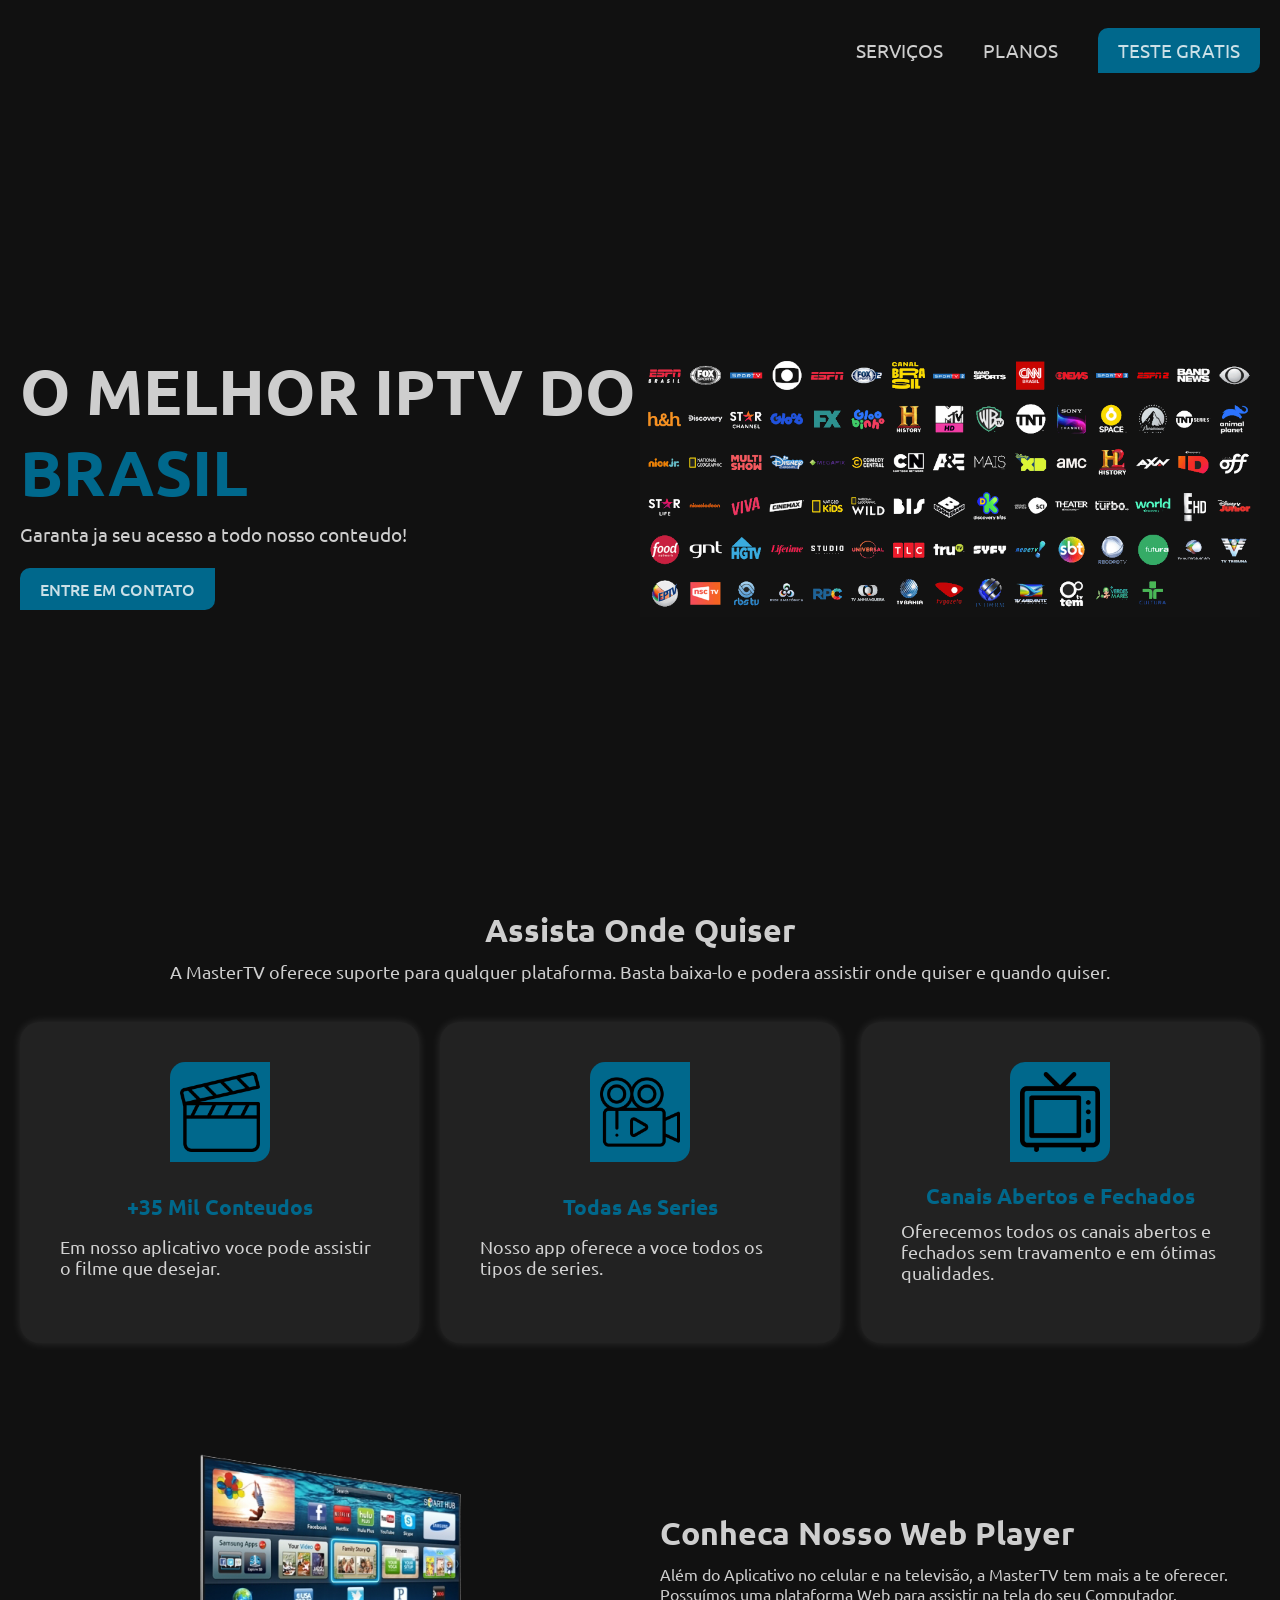
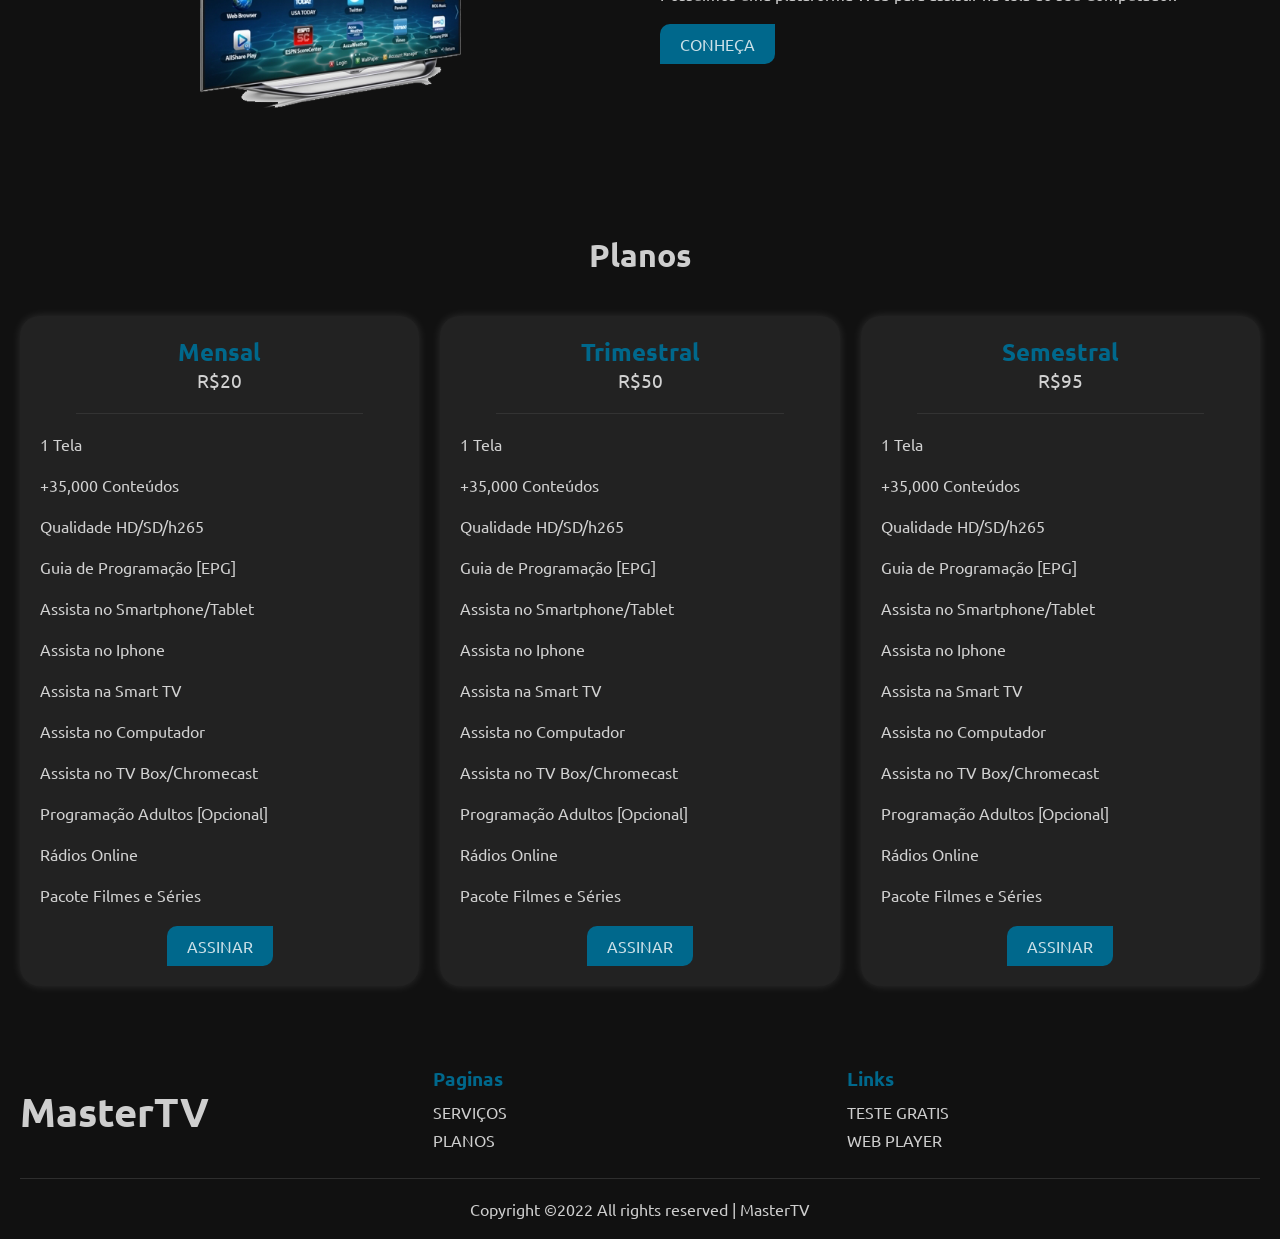
==== index.html @ 97486922 "Update index.html" ====
<!DOCTYPE html>
<html lang="pt-br">


<head>
    <meta charset="UTF-8">
    <meta http-equiv="X-UA-Compatible" content="IE=edge">
    <meta name="viewport" content="width=device-width, initial-scale=1.0">
    <link rel="icon" href="img/logo1.png">
    <link rel="stylesheet" href="css/style.css">
    <script src="../kit.fontawesome.com/e437c06892.js" crossorigin="anonymous"></script>
    <title>Master TV</title>

    <meta name="description" content="Melhor lista de IPTV do Brasil">
    <meta name="keywords" content="tv, iptv, teste iptv, tv gratis,lista iptv">
    <meta name="author" content="Toddy">

    <meta itemprop="name" content="Master TV"/>
    <meta itemprop="description" content="Melhor lista de IPTV do Brasil"/>
    <meta itemprop="image" content="https://mastertv/img/logo.png"/>
    <meta itemprop="url" content="https://mastertv"/>

    <meta property="og:type" content="article" />
    <meta property="og:title" content="Master TV" />
    <meta property="og:description" content="Melhor lista de IPTV do Brasil" />
    <meta property="og:image" content="https://mastertv" />
    <meta property="og:url" content="https://mastertv" />
    <meta property="og:site_name" content="Master TV" />
    <meta property="og:locale" content="pt_BR" />

    <meta property="twitter:card" content="summary_large_image" />
    <meta property="twitter:domain" content="mastertv" />
    <meta property="twitter:title" content="Master TV" />
    <meta property="twitter:description" content="Melhor lista de IPTV do Brasil" />
    <meta property="twitter:image" content="https://mastertv/img/logo.png" />
    <meta property="twitter:url" content="https://mastertv" />

    <!-- Google tag (gtag.js) -->
<script async src="https://www.googletagmanager.com/gtag/js?id=AW-11035920374"></script>
<script>
  window.dataLayer = window.dataLayer || [];
  function gtag(){dataLayer.push(arguments);}
  gtag('js', new Date());

  gtag('config', 'AW-11035920374');
</script>

    <!-- Global site tag (gtag.js) - Google Analytics -->
    <script async src="https://www.googletagmanager.com/gtag/js?id=UA-228601290-1">
    </script>
    <script>
      window.dataLayer = window.dataLayer || [];
      function gtag(){dataLayer.push(arguments);}
      gtag('js', new Date());

      gtag('config', 'UA-228601290-1');
    </script>
    
    <!-- Google tag (gtag.js) -->
<script async src="https://www.googletagmanager.com/gtag/js?id=G-KDSD9PY4XC"></script>
<script>
  window.dataLayer = window.dataLayer || [];
  function gtag(){dataLayer.push(arguments);}
  gtag('js', new Date());

  gtag('config', 'G-KDSD9PY4XC');
</script>
</head>

<body>
    <header class="mainHeader">
        <div class="mainHeaderContent">
            <a href="#" class="logo">
                <img src="./img/logo1.jpg" alt="">
            </a>
            <nav class="mainHeaderContentMenu">
                <ul>
                    <li><a href="#service">SERVIÇOS</a></li>
                    <li><a href="#plans">PLANOS</a></li>
                </ul>
                <a href="https://wa.me/5511911161321?&text=Quero%20um%20teste%20do%20IPTV!" class="btn">TESTE GRATIS</a>
            </nav>
            <nav class="mainHeaderContentMenuMobile">
                <ul>
                    <li><span class="mainHeaderContentMenuMobileObj" id="btnMobile"><i class="fa-solid fa-bars"></i></span>
                        <ul class="mainHeaderContentMenuMobileSub" id="menuMobile">
                            <li id="closeMobile"><span class="mainHeaderContentMenuMobileObj"><i class="fa-solid fa-xmark"></i></span>
                            </li>
                            <li><a href="#service">SERVIÇOS</a></li>
                            <li><a href="#plans">PLANOS</a></li>
                            <li><a href="https://wa.me/5511911161321?&text=Quero%20um%20teste%20do%20IPTV!">TESTE GRATIS</a></li>
                        </ul>
                    </li>
                </ul>
            </nav>
        </div>
    </header>
    <main>
        <section class="mainCta">
            <div class="mainCtaContent">
                <div class="mainCtaContentLeft">
                    <header class="mainCtaContentLeft">
                        <h1>O MELHOR IPTV DO <span>BRASIL</span></h1>
                        <p>Garanta ja seu acesso a todo nosso conteudo!</p>
                    </header>
                    <a href="https://api.whatsapp.com/send?phone=5511911161321" class="btn">ENTRE EM CONTATO</a>
                </div>
                <div class="mainCtaContentRight">
                    <img src="img/canais.png" alt="Canais" title="Canais">
                </div>
            </div>
        </section>
        <section class="mainService" id="service">
            <div class="mainServiceContent">
                <header>
                    <h1>Assista Onde Quiser</h1>
                    <p>A MasterTV oferece suporte para qualquer plataforma. Basta baixa-lo e podera assistir onde
                        quiser e
                        quando quiser.</p>
                </header>
                <article data-anima="left">
                    <img src="img/movie.png" alt="Filmes">
                    <div class="mainServiceContentDescription">
                        <h2>+35 Mil Conteudos</h2>
                        <p>Em nosso aplicativo voce pode assistir o filme que desejar.</p>
                    </div>
                </article>
                <article data-anima="center">
                    <img src="img/series.png" alt="Series">
                    <div class="mainServiceContentDescription">
                        <h2>Todas As Series</h2>
                        <p>Nosso app oferece a voce todos os tipos de series.</p>
                    </div>
                </article>
                <article class="mainServiceContentLast" data-anima="right">
                    <img src="img/tv.png" alt="Tv">
                    <div class="mainServiceContentDescription">
                        <h2>Canais Abertos e Fechados</h2>
                        <p>Oferecemos todos os canais abertos e fechados sem travamento e em ótimas qualidades.</p>
                    </div>
                </article>
            </div>
        </section>
        <section class="mainWeb">
            <div class="mainWebContent">
                <div class="mainWebContentRight" data-anima="right">
                    <header>
                        <h1>Conheca Nosso Web Player</h1>
                        <p>Além do Aplicativo no celular e na televisão, a MasterTV tem mais a te oferecer. Possuímos
                            uma
                            plataforma Web para assistir na tela do seu Computador.</p>
                    </header>
                    <a href="http://web.conexaoonline.top/" class="btn">CONHEÇA</a>
                </div>
                <div class="mainWebContentLeft" data-anima="left">
                    <img src="img/o-que-e-iptv.png" alt="Web Player">
                </div>
            </div>
        </section>
        <section class="mainPlans" id="plans">
            <div class="mainPlansContent">
                <header>
                    <h1>Planos</h1>
                </header>
                <article data-anima="left">
                    <header>
                        <h2>Mensal</h2>
                        <p>R$20</p>
                        <hr>
                    </header>
                    <div class="mainPlansContentDescription">
                        <p><i class="fa-solid fa-circle-check"></i> 1 Tela</p>
                        <p><i class="fa-solid fa-circle-check"></i> +35,000 Conteúdos</p>
                        <p><i class="fa-solid fa-circle-check"></i> Qualidade HD/SD/h265</p>
                        <p><i class="fa-solid fa-circle-check"></i> Guia de Programação [EPG]</p>
                        <p><i class="fa-solid fa-circle-check"></i> Assista no Smartphone/Tablet</p>
                        <p><i class="fa-solid fa-circle-check"></i> Assista no Iphone</p>
                        <p><i class="fa-solid fa-circle-check"></i> Assista na Smart TV</p>
                        <p><i class="fa-solid fa-circle-check"></i> Assista no Computador</p>
                        <p><i class="fa-solid fa-circle-check"></i> Assista no TV Box/Chromecast</p>
                        <p><i class="fa-solid fa-circle-check"></i> Programação Adultos [Opcional]</p>
                        <p><i class="fa-solid fa-circle-check"></i> Rádios Online</p>
                        <p><i class="fa-solid fa-circle-check"></i> Pacote Filmes e Séries</p>
                    </div>
                    <a href="https://api.whatsapp.com/send?phone=5511911161321&amp;text=Ol%c3%a1%2c+Desejo+contratar+o+plano+mensal" class="btn">ASSINAR</a>
                </article>
                <article data-anima="center">
                    <header>
                        <h2>Trimestral</h2>
                        <p>R$50</p>
                        <hr>
                    </header>
                    <div class="mainPlansContentDescription">
                        <p><i class="fa-solid fa-circle-check"></i> 1 Tela</p>
                        <p><i class="fa-solid fa-circle-check"></i> +35,000 Conteúdos</p>
                        <p><i class="fa-solid fa-circle-check"></i> Qualidade HD/SD/h265</p>
                        <p><i class="fa-solid fa-circle-check"></i> Guia de Programação [EPG]</p>
                        <p><i class="fa-solid fa-circle-check"></i> Assista no Smartphone/Tablet</p>
                        <p><i class="fa-solid fa-circle-check"></i> Assista no Iphone</p>
                        <p><i class="fa-solid fa-circle-check"></i> Assista na Smart TV</p>
                        <p><i class="fa-solid fa-circle-check"></i> Assista no Computador</p>
                        <p><i class="fa-solid fa-circle-check"></i> Assista no TV Box/Chromecast</p>
                        <p><i class="fa-solid fa-circle-check"></i> Programação Adultos [Opcional]</p>
                        <p><i class="fa-solid fa-circle-check"></i> Rádios Online</p>
                        <p><i class="fa-solid fa-circle-check"></i> Pacote Filmes e Séries</p>
                    </div>
                    <a href="https://api.whatsapp.com/send?phone=5511911161321&amp;text=Ol%c3%a1%2c+Desejo+contratar+o+plano+trimestral" class="btn">ASSINAR</a>
                </article>
                <article class="mainPlansContentLast" data-anima="right">
                    <header>
                        <h2>Semestral</h2>
                        <p>R$95</p>
                        <hr>
                    </header>
                    <div class="mainPlansContentDescription">
                        <p><i class="fa-solid fa-circle-check"></i> 1 Tela</p>
                        <p><i class="fa-solid fa-circle-check"></i> +35,000 Conteúdos</p>
                        <p><i class="fa-solid fa-circle-check"></i> Qualidade HD/SD/h265</p>
                        <p><i class="fa-solid fa-circle-check"></i> Guia de Programação [EPG]</p>
                        <p><i class="fa-solid fa-circle-check"></i> Assista no Smartphone/Tablet</p>
                        <p><i class="fa-solid fa-circle-check"></i> Assista no Iphone</p>
                        <p><i class="fa-solid fa-circle-check"></i> Assista na Smart TV</p>
                        <p><i class="fa-solid fa-circle-check"></i> Assista no Computador</p>
                        <p><i class="fa-solid fa-circle-check"></i> Assista no TV Box/Chromecast</p>
                        <p><i class="fa-solid fa-circle-check"></i> Programação Adultos [Opcional]</p>
                        <p><i class="fa-solid fa-circle-check"></i> Rádios Online</p>
                        <p><i class="fa-solid fa-circle-check"></i> Pacote Filmes e Séries</p>
                    </div>
                    <a href="https://api.whatsapp.com/send?phone=5511911161321&amp;text=Ol%c3%a1%2c+Desejo+contratar+o+plano+semestral" class="btn">ASSINAR</a>
                </article>
            </div>
        </section>
    </main>
    <section class="mainFooter">
        <div class="mainFooterContent">
            <header>
                <h1>MasterTV</h1>
            </header>
            <article>
                <header>
                    <h2>Paginas</h2>
                </header>
                <ul>
                    <li><a href="#service">SERVIÇOS</a></li>
                    <li><a href="#plans">PLANOS</a></li>
                </ul>
            </article>
            <article>
                <header>
                    <h2>Links</h2>
                </header>
                <ul>
                    <li><a href="https://wa.me/5511911161321?&text=Quero%20um%20teste%20do%20IPTV!">TESTE GRATIS</a></li>
                    <li><a href="http://web.conexaoonline.top/">WEB PLAYER</a></li>
                </ul>
            </article>
            <hr>
        </div>
    </section>
    <footer class="mainFooterRights">
        <p>Copyright ©2022 All rights reserved | MasterTV</p>
    </footer>
    <script src="js/script.js"></script>
</body>



</html>
---- css/style.css ----
@import url("https://fonts.googleapis.com/css2?family=Ubuntu:wght@300;400;500;700&amp;display=swap");
* {
  margin: 0;
  padding: 0;
  -webkit-box-sizing: border-box;
          box-sizing: border-box;
  font-family: 'Ubuntu', sans-serif;
  font-size: 1em;
  color: #ffffffcb;
  text-decoration: none;
  list-style: none;
}

.hidden {
  display: none !important;
}

body,
html {
  background-color: #111;
  overflow-x: hidden;
}

body {
  overflow: hidden;
}

.mainHeader {
  width: 100%;
  background-color: #111;
  z-index: 100;
}

.mainHeader .mainHeaderContent {
  max-width: 1300px;
  margin: 0 auto;
  display: -webkit-box;
  display: -ms-flexbox;
  display: flex;
}

.mainHeader .mainHeaderContent .logo {
  -ms-flex-preferred-size: 200px;
      flex-basis: 200px;
  padding: 40px;
  width: 200px;
}

.mainHeader .mainHeaderContent .logo img {
  width: 100%;
}

.mainHeader .mainHeaderContent .mainHeaderContentMenu {
  -ms-flex-preferred-size: calc(100% - 200px);
      flex-basis: calc(100% - 200px);
  display: -webkit-box;
  display: -ms-flexbox;
  display: flex;
  -webkit-box-pack: end;
      -ms-flex-pack: end;
          justify-content: flex-end;
}

.mainHeader .mainHeaderContent .mainHeaderContentMenu ul {
  display: -webkit-box;
  display: -ms-flexbox;
  display: flex;
  -webkit-box-align: stretch;
      -ms-flex-align: stretch;
          align-items: stretch;
}

.mainHeader .mainHeaderContent .mainHeaderContentMenu ul li {
  list-style: none;
  display: -webkit-box;
  display: -ms-flexbox;
  display: flex;
  -webkit-box-align: center;
      -ms-flex-align: center;
          align-items: center;
}

.mainHeader .mainHeaderContent .mainHeaderContentMenu ul li a {
  display: -webkit-box;
  display: -ms-flexbox;
  display: flex;
  -webkit-box-align: center;
      -ms-flex-align: center;
          align-items: center;
  font-size: 1.2em;
  padding: 0 20px;
  height: 100%;
  -webkit-transition: .5s;
  transition: .5s;
}

.mainHeader .mainHeaderContent .mainHeaderContentMenu ul li a:hover {
  color: #00688c;
}

.mainHeader .mainHeaderContent .mainHeaderContentMenu .btn {
  background-color: #00688c;
  font-size: 1.2em;
  padding: 10px 20px;
  border-radius: 10px 0 10px 0;
  margin: auto 20px;
  -webkit-transition: .5s;
  transition: .5s;
  text-align: center;
}

.mainHeader .mainHeaderContent .mainHeaderContentMenu .btn:hover {
  background-color: #5c7cdd;
}

.mainHeader .mainHeaderContent .mainHeaderContentMenuMobile {
  -ms-flex-preferred-size: calc(100% - 200px);
      flex-basis: calc(100% - 200px);
  display: -webkit-box;
  display: -ms-flexbox;
  display: flex;
  -webkit-box-pack: end;
      -ms-flex-pack: end;
          justify-content: flex-end;
  position: relative;
  padding: 20px;
  -webkit-transition: .5s;
  transition: .5s;
  display: none;
}

.mainHeader .mainHeaderContent .mainHeaderContentMenuMobile > ul {
  display: -webkit-box;
  display: -ms-flexbox;
  display: flex;
  -webkit-box-align: center;
      -ms-flex-align: center;
          align-items: center;
}

.mainHeader .mainHeaderContent .mainHeaderContentMenuMobile > ul > li span {
  cursor: pointer;
}

.mainHeader .mainHeaderContent .mainHeaderContentMenuMobile > ul > li span i {
  font-size: 2em;
  color: #00688c;
}

.mainHeader .mainHeaderContent .mainHeaderContentMenuMobile > ul > li ul {
  top: 0;
  left: 0;
  position: absolute;
  background-color: #222;
  height: 100vh;
  width: 100%;
  -webkit-transition: .5s;
  transition: .5s;
  -webkit-transform: translateX(100%);
          transform: translateX(100%);
}

.mainHeader .mainHeaderContent .mainHeaderContentMenuMobile > ul > li ul li {
  text-align: center;
  cursor: pointer;
  border-bottom: 1px solid #FFFFFF1F;
  padding: 20px;
}

.mainHeader .mainHeaderContent .mainHeaderContentMenuMobile > ul > li ul li:hover a {
  color: #00688c;
}

.mainHeader .mainHeaderContent .mainHeaderContentMenuMobile > ul > li ul.active {
  -webkit-transform: translateX(0);
          transform: translateX(0);
}

.mainHeader .mainHeaderContent .mainHeaderContentMenuMobile > ul > li ul #closeMobile {
  height: 84.83px;
  display: -webkit-box;
  display: -ms-flexbox;
  display: flex;
  -webkit-box-align: center;
      -ms-flex-align: center;
          align-items: center;
  -webkit-box-pack: center;
      -ms-flex-pack: center;
          justify-content: center;
}

.mainCta {
  width: 100%;
}

.mainCta .mainCtaContent {
  max-width: 1300px;
  margin: 0 auto;
  display: -webkit-box;
  display: -ms-flexbox;
  display: flex;
  -ms-flex-wrap: wrap;
      flex-wrap: wrap;
  padding: 250px 20px;
}

.mainCta .mainCtaContent .mainCtaContentLeft {
  -ms-flex-preferred-size: 50%;
      flex-basis: 50%;
  display: -webkit-box;
  display: -ms-flexbox;
  display: flex;
  -ms-flex-wrap: wrap;
      flex-wrap: wrap;
}

.mainCta .mainCtaContent .mainCtaContentLeft > header {
  -ms-flex-preferred-size: 100%;
      flex-basis: 100%;
  display: -webkit-box;
  display: -ms-flexbox;
  display: flex;
  -ms-flex-wrap: wrap;
      flex-wrap: wrap;
}

.mainCta .mainCtaContent .mainCtaContentLeft > header h1 {
  -ms-flex-preferred-size: 100%;
      flex-basis: 100%;
  font-size: 4em;
}

.mainCta .mainCtaContent .mainCtaContentLeft > header h1 span {
  color: #00688c
  
}

.mainCta .mainCtaContent .mainCtaContentLeft > header p {
  -ms-flex-preferred-size: 100%;
      flex-basis: 100%;
  font-size: 1.2em;
}

.mainCta .mainCtaContent .mainCtaContentLeft .btn {
  background-color: #00688c;
  padding: 10px 20px;
  margin: auto 0;
  border-radius: 10px 0 10px 0;
  font-weight: 500;
  -webkit-transition: .5s;
  transition: .5s;
}

.mainCta .mainCtaContent .mainCtaContentLeft .btn:hover {
  background-color: #5c7cdd;
}

.mainCta .mainCtaContent .mainCtaContentRight {
  -ms-flex-preferred-size: 50%;
      flex-basis: 50%;
}

.mainCta .mainCtaContent .mainCtaContentRight img {
  width: 100%;
}

.mainService {
  width: 100%;
}

.mainService .mainServiceContent {
  max-width: 1300px;
  margin: 0 auto;
  padding: 40px 20px;
  display: -webkit-box;
  display: -ms-flexbox;
  display: flex;
  -ms-flex-wrap: wrap;
      flex-wrap: wrap;
  -webkit-box-pack: justify;
      -ms-flex-pack: justify;
          justify-content: space-between;
}

.mainService .mainServiceContent > header {
  text-align: center;
  -ms-flex-preferred-size: 100%;
      flex-basis: 100%;
  margin-bottom: 40px;
}

.mainService .mainServiceContent > header h1 {
  font-size: 2em;
  margin-bottom: 10px;
}

.mainService .mainServiceContent > header p {
  font-size: 1.1em;
}

.mainService .mainServiceContent > article {
  background-color: #222;
  border-radius: 20px;
  padding: 40px 40px 60px 40px;
  -ms-flex-preferred-size: calc(33% - 10px);
      flex-basis: calc(33% - 10px);
  display: -webkit-box;
  display: -ms-flexbox;
  display: flex;
  -webkit-box-pack: center;
      -ms-flex-pack: center;
          justify-content: center;
  -ms-flex-wrap: wrap;
      flex-wrap: wrap;
  -webkit-box-shadow: 0px 0px 10px 0px #FFFFFF1F;
          box-shadow: 0px 0px 10px 0px #FFFFFF1F;
}

.mainService .mainServiceContent > article img {
  height: 100px;
  -ms-flex-preferred-size: 50px;
      flex-basis: 50px;
  background-color: #00688c;
  padding: 10px;
  border-radius: 15px 0 15px 0;
  margin-bottom: 20px;
}

.mainService .mainServiceContent > article .mainServiceContentDescription {
  display: -webkit-box;
  display: -ms-flexbox;
  display: flex;
  -ms-flex-wrap: wrap;
      flex-wrap: wrap;
  -webkit-box-pack: center;
      -ms-flex-pack: center;
          justify-content: center;
}

.mainService .mainServiceContent > article .mainServiceContentDescription h2 {
  color: #00688c;
  margin-bottom: 10px;
  font-size: 1.3em;
}

.mainService .mainServiceContent > article .mainServiceContentDescription p {
  font-size: 1.1em;
}

.mainService .mainServiceContent > article:hover {
  -webkit-box-shadow: 0px 0px 10px 0px #FFFFFF80;
          box-shadow: 0px 0px 10px 0px #FFFFFF80;
}

.mainWeb {
  width: 100%;
}

.mainWeb .mainWebContent {
  max-width: 1300px;
  margin: 0 auto;
  display: -webkit-box;
  display: -ms-flexbox;
  display: flex;
  -webkit-box-orient: horizontal;
  -webkit-box-direction: reverse;
      -ms-flex-direction: row-reverse;
          flex-direction: row-reverse;
  -ms-flex-wrap: wrap;
      flex-wrap: wrap;
  padding: 40px 20px;
}

.mainWeb .mainWebContent .mainWebContentRight {
  -ms-flex-preferred-size: 50%;
      flex-basis: 50%;
  padding: 20px;
  display: -webkit-box;
  display: -ms-flexbox;
  display: flex;
  -ms-flex-wrap: wrap;
      flex-wrap: wrap;
}

.mainWeb .mainWebContent .mainWebContentRight > header {
  -ms-flex-preferred-size: 100%;
      flex-basis: 100%;
  display: -webkit-box;
  display: -ms-flexbox;
  display: flex;
  -webkit-box-orient: vertical;
  -webkit-box-direction: normal;
      -ms-flex-direction: column;
          flex-direction: column;
  -webkit-box-pack: end;
      -ms-flex-pack: end;
          justify-content: flex-end;
  padding-bottom: 20px;
}

.mainWeb .mainWebContent .mainWebContentRight > header h1 {
  font-size: 2em;
  margin-bottom: 10px;
}

.mainWeb .mainWebContent .mainWebContentRight .btn {
  background-color: #00688c;
  padding: 10px 20px;
  margin: 0 0 auto 0;
  border-radius: 10px 0 10px 0;
  -webkit-transition: .5s;
  transition: .5s;
}

.mainWeb .mainWebContent .mainWebContentRight .btn:hover {
  background-color: #5c7cdd;
}

.mainWeb .mainWebContent .mainWebContentLeft {
  -ms-flex-preferred-size: 50%;
      flex-basis: 50%;
}

.mainWeb .mainWebContent .mainWebContentLeft img {
  width: 100%;
}

.mainPlans {
  width: 100%;
}

.mainPlans .mainPlansContent {
  max-width: 1300px;
  margin: 0 auto;
  display: -webkit-box;
  display: -ms-flexbox;
  display: flex;
  -ms-flex-wrap: wrap;
      flex-wrap: wrap;
  padding: 40px 20px;
  -webkit-box-pack: justify;
      -ms-flex-pack: justify;
          justify-content: space-between;
}

.mainPlans .mainPlansContent > header {
  -ms-flex-preferred-size: 100%;
      flex-basis: 100%;
  display: -webkit-box;
  display: -ms-flexbox;
  display: flex;
  -webkit-box-pack: center;
      -ms-flex-pack: center;
          justify-content: center;
  margin-bottom: 40px;
}

.mainPlans .mainPlansContent > header h1 {
  font-size: 2em;
}

.mainPlans .mainPlansContent > article {
  -ms-flex-preferred-size: calc(33% - 10px);
      flex-basis: calc(33% - 10px);
  background-color: #222;
  border-radius: 20px;
  padding: 20px;
  display: -webkit-box;
  display: -ms-flexbox;
  display: flex;
  -webkit-box-orient: vertical;
  -webkit-box-direction: normal;
      -ms-flex-direction: column;
          flex-direction: column;
  -webkit-box-shadow: 0px 0px 10px 0px #FFFFFF1F;
          box-shadow: 0px 0px 10px 0px #FFFFFF1F;
}

.mainPlans .mainPlansContent > article > header {
  display: -webkit-box;
  display: -ms-flexbox;
  display: flex;
  -ms-flex-wrap: wrap;
      flex-wrap: wrap;
  -webkit-box-pack: center;
      -ms-flex-pack: center;
          justify-content: center;
}

.mainPlans .mainPlansContent > article > header h2 {
  font-size: 1.5em;
  -ms-flex-preferred-size: 100%;
      flex-basis: 100%;
  text-align: center;
  color: #00688c;
}

.mainPlans .mainPlansContent > article > header p {
  font-size: 1.2em;
  -ms-flex-preferred-size: 100%;
      flex-basis: 100%;
  text-align: center;
  margin-bottom: 20px;
}

.mainPlans .mainPlansContent > article > header hr {
  width: 80%;
  border: none;
  background-color: #333;
  height: 1px;
  margin-bottom: 20px;
}

.mainPlans .mainPlansContent > article p {
  margin-bottom: 20px;
}

.mainPlans .mainPlansContent > article .btn {
  background-color: #00688c;
  padding: 10px 20px;
  margin: auto;
  border-radius: 10px 0 10px 0;
  -webkit-transition: .5s;
  transition: .5s;
}

.mainPlans .mainPlansContent > article .btn:hover {
  background-color: #00688c;
}

.mainFaq {
  width: 100%;
  padding: 40px 20px;
}

.mainFaq .mainFaqContent {
  max-width: 700px;
  margin: 0 auto;
  padding: 40px 20px;
  background-color: #222;
  border-radius: 20px;
  -webkit-box-shadow: 0px 0px 10px 0px #FFFFFF1F;
          box-shadow: 0px 0px 10px 0px #FFFFFF1F;
}

.mainFaq .mainFaqContent > header {
  display: -webkit-box;
  display: -ms-flexbox;
  display: flex;
  -webkit-box-pack: center;
      -ms-flex-pack: center;
          justify-content: center;
  margin-bottom: 20px;
}

.mainFaq .mainFaqContent > header h1 {
  font-size: 2em;
}

.mainFaq .mainFaqContent > article h2 {
  font-size: 1.2em;
  padding: 20px 0;
  cursor: pointer;
}

.mainFaq .mainFaqContent > article h2:hover {
  color: #00688c;
}

.mainFaq .mainFaqContent > article h2.active {
  padding: 20px 0 0 0;
  color: #00688c;
}

.mainFaq .mainFaqContent > article h2.active:after {
  content: "\2796";
}

.mainFaq .mainFaqContent > article h2:after {
  content: '\02795';
  font-size: 1rem;
  color: #FFFFFFDE;
  float: right;
  margin-left: 5px;
}

.mainFaq .mainFaqContent > article .faq {
  display: none;
}

.mainFooter {
  width: 100%;
}

.mainFooter .mainFooterContent {
  max-width: 1300px;
  margin: 0 auto;
  display: -webkit-box;
  display: -ms-flexbox;
  display: flex;
  -webkit-box-pack: justify;
      -ms-flex-pack: justify;
          justify-content: space-between;
  padding: 40px 20px 20px 20px;
  -webkit-box-align: center;
      -ms-flex-align: center;
          align-items: center;
  -ms-flex-wrap: wrap;
      flex-wrap: wrap;
}

.mainFooter .mainFooterContent hr {
  margin-top: 20px;
  width: 100%;
  border: none;
  height: 1px;
  background-color: #FFFFFF1F;
}

.mainFooter .mainFooterContent > header {
  -ms-flex-preferred-size: calc(100% / 3);
      flex-basis: calc(100% / 3);
}

.mainFooter .mainFooterContent > header h1 {
  font-size: 2.5em;
  cursor: pointer;
}

.mainFooter .mainFooterContent > article {
  -ms-flex-preferred-size: calc(100% / 3);
      flex-basis: calc(100% / 3);
}

.mainFooter .mainFooterContent > article > header h2 {
  font-size: 1.2em;
  color: #00688c;
  margin-bottom: 10px;
}

.mainFooter .mainFooterContent > article ul li {
  margin-bottom: 8px;
}

.mainFooter .mainFooterContent > article ul li a:hover {
  text-decoration: underline;
  color: #ddd;
}

.mainFooterRights {
  width: 100%;
  display: -webkit-box;
  display: -ms-flexbox;
  display: flex;
  -webkit-box-pack: center;
      -ms-flex-pack: center;
          justify-content: center;
  -webkit-box-align: center;
      -ms-flex-align: center;
          align-items: center;
  padding: 0 0 20px 0;
}

/* Scroll Animations */
[data-anima] {
  opacity: 0;
  -webkit-transition: 1s;
  transition: 1s;
}

[data-anima="left"] {
  -webkit-transform: translate3d(-300px, 0, 0);
          transform: translate3d(-300px, 0, 0);
}

[data-anima="center"] {
  -webkit-transform: translate3d(0, 300px, 0);
          transform: translate3d(0, 300px, 0);
}

[data-anima="right"] {
  -webkit-transform: translate3d(300px, 0, 0);
          transform: translate3d(300px, 0, 0);
}

[data-anima].animation {
  opacity: 1;
  -webkit-transform: translate3d(0, 0, 0);
          transform: translate3d(0, 0, 0);
}

/* 1200px */
@media (max-width: 75em) {
  .mainCta .mainCtaContent {
    padding-top: 100px;
    padding-bottom: 100px;
  }
  .mainCta .mainCtaContent .mainCtaContentLeft {
    -ms-flex-preferred-size: 100%;
        flex-basis: 100%;
    text-align: center;
    display: -webkit-box;
    display: -ms-flexbox;
    display: flex;
    -webkit-box-pack: center;
        -ms-flex-pack: center;
            justify-content: center;
  }
  .mainCta .mainCtaContent .mainCtaContentLeft p {
    margin-bottom: 20px;
  }
  .mainCta .mainCtaContent .mainCtaContentRight {
    -ms-flex-preferred-size: 100%;
        flex-basis: 100%;
    margin: 20px 0;
  }
}

/* 1024px */
@media (max-width: 64em) {
  .mainService .mainServiceContent > article {
    -ms-flex-preferred-size: calc(50% - 10px);
        flex-basis: calc(50% - 10px);
    margin-bottom: 20px;
  }
  .mainService .mainServiceContent .mainServiceContentLast {
    margin: 0 auto;
  }
  .mainPlans .mainPlansContent > article {
    -ms-flex-preferred-size: calc(50% - 10px);
        flex-basis: calc(50% - 10px);
    margin-bottom: 20px;
  }
  .mainPlans .mainPlansContent .mainPlansContentLast {
    margin: 0 auto;
  }
  .mainFooter .mainFooterContent {
    -webkit-box-pack: center;
        -ms-flex-pack: center;
            justify-content: center;
  }
  .mainFooter .mainFooterContent > header {
    -ms-flex-preferred-size: 100%;
        flex-basis: 100%;
    text-align: center;
    margin-bottom: 20px;
  }
  .mainFooter .mainFooterContent > article {
    text-align: center;
  }
}

/* 768px */
@media (max-width: 48em) {
  .mainService .mainServiceContent > article {
    -ms-flex-preferred-size: 100%;
        flex-basis: 100%;
    margin-bottom: 20px;
  }
  .mainService .mainServiceContent .mainServiceContentLast {
    margin: 0;
  }
  .mainCta .mainCtaContent .mainCtaContentLeft > header h1 {
    font-size: 2.5em;
  }
  .mainCta .mainCtaContent .mainCtaContentRight {
    overflow: hidden;
  }
  .mainCta .mainCtaContent .mainCtaContentRight img {
    width: 150%;
  }
  .mainWeb .mainWebContent .mainWebContentLeft {
    -ms-flex-preferred-size: 100%;
        flex-basis: 100%;
  }
  .mainWeb .mainWebContent .mainWebContentRight {
    -ms-flex-preferred-size: 100%;
        flex-basis: 100%;
    display: -webkit-box;
    display: -ms-flexbox;
    display: flex;
    -webkit-box-pack: center;
        -ms-flex-pack: center;
            justify-content: center;
    text-align: center;
  }
  .mainPlans .mainPlansContent > article {
    -ms-flex-preferred-size: 100%;
        flex-basis: 100%;
    margin-bottom: 20px;
  }
  .mainPlans .mainPlansContent .mainPlansContentLast {
    margin: 0;
  }
  .mainFooter .mainFooterContent > article {
    -ms-flex-preferred-size: 50%;
        flex-basis: 50%;
  }
  .mainHeader .mainHeaderContent .mainHeaderContentMenu {
    display: none;
  }
  .mainHeader .mainHeaderContent .mainHeaderContentMenuMobile {
    display: inherit;
  }
}

/* 480px */
@media (max-width: 30em) {
  .mainFooter .mainFooterContent > article {
    -ms-flex-preferred-size: 100%;
        flex-basis: 100%;
    margin-bottom: 40px;
  }
}
/*# sourceMappingURL=style.css.map */
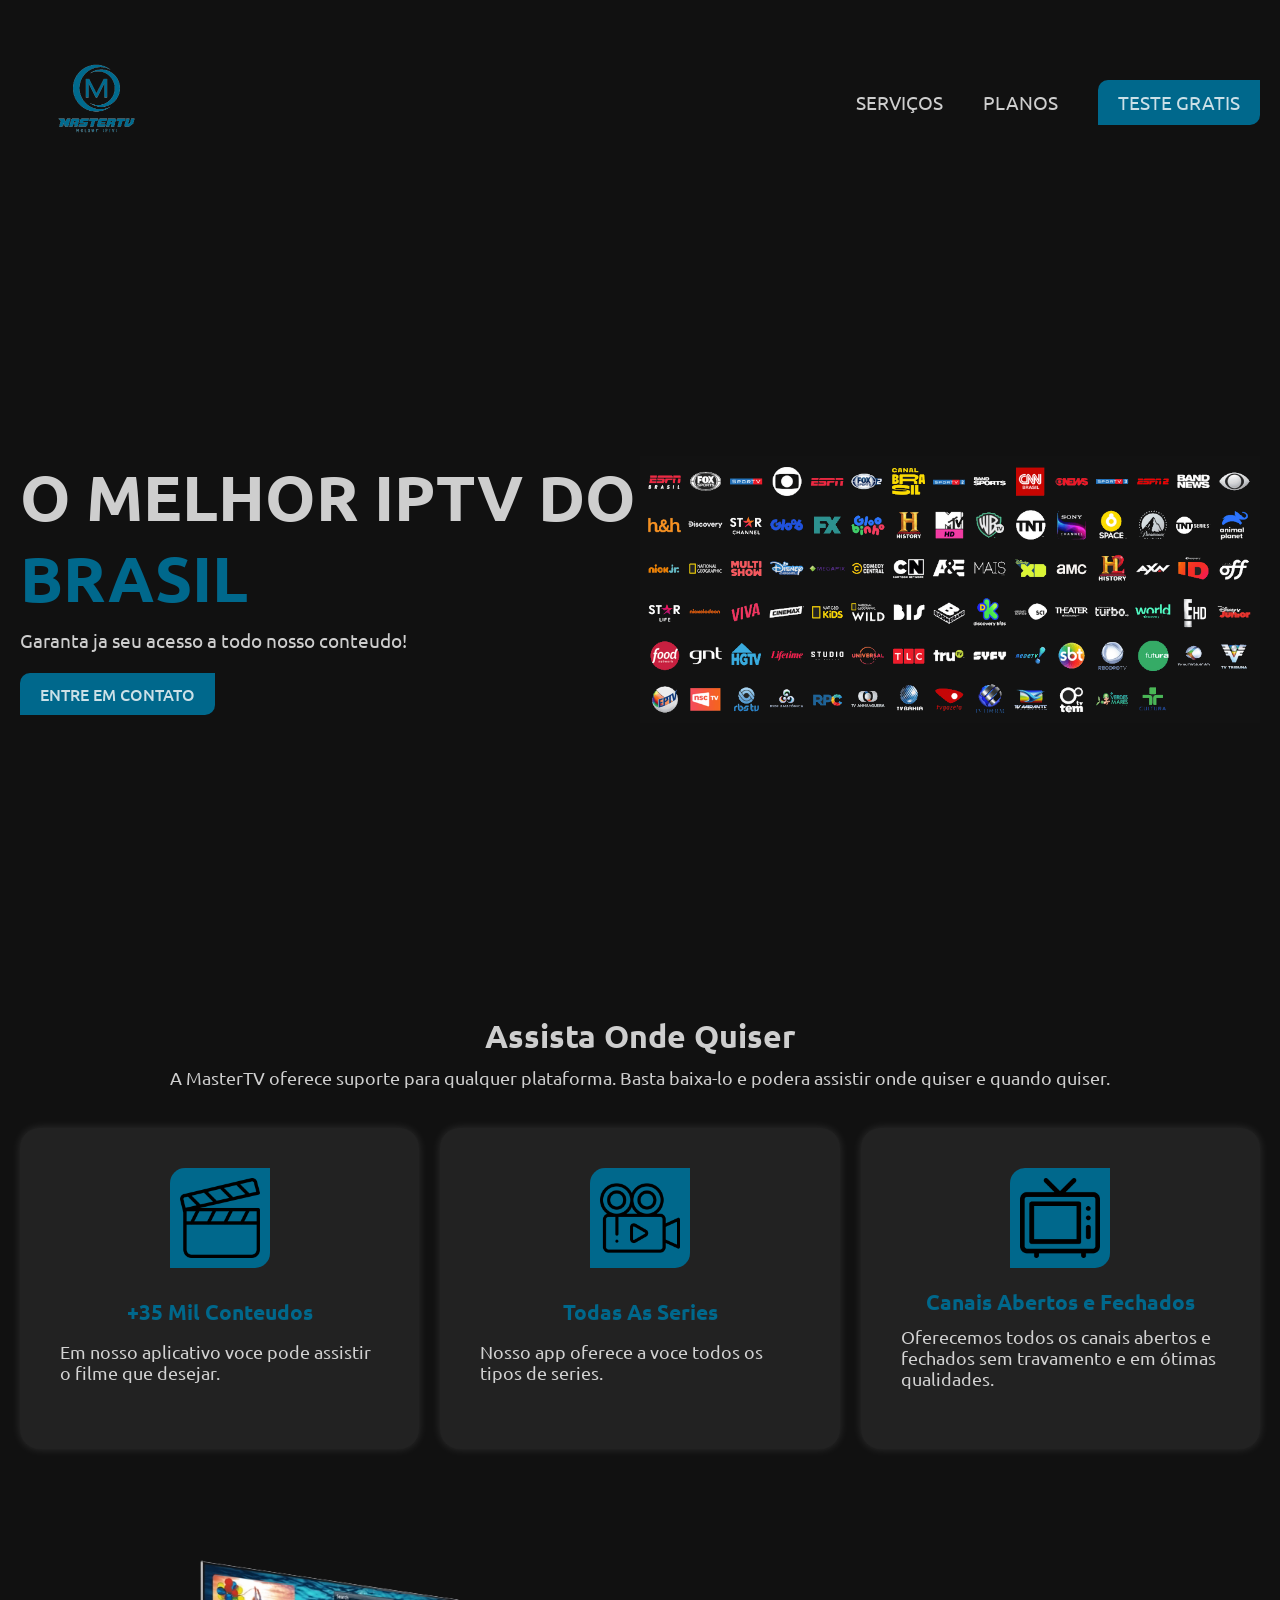
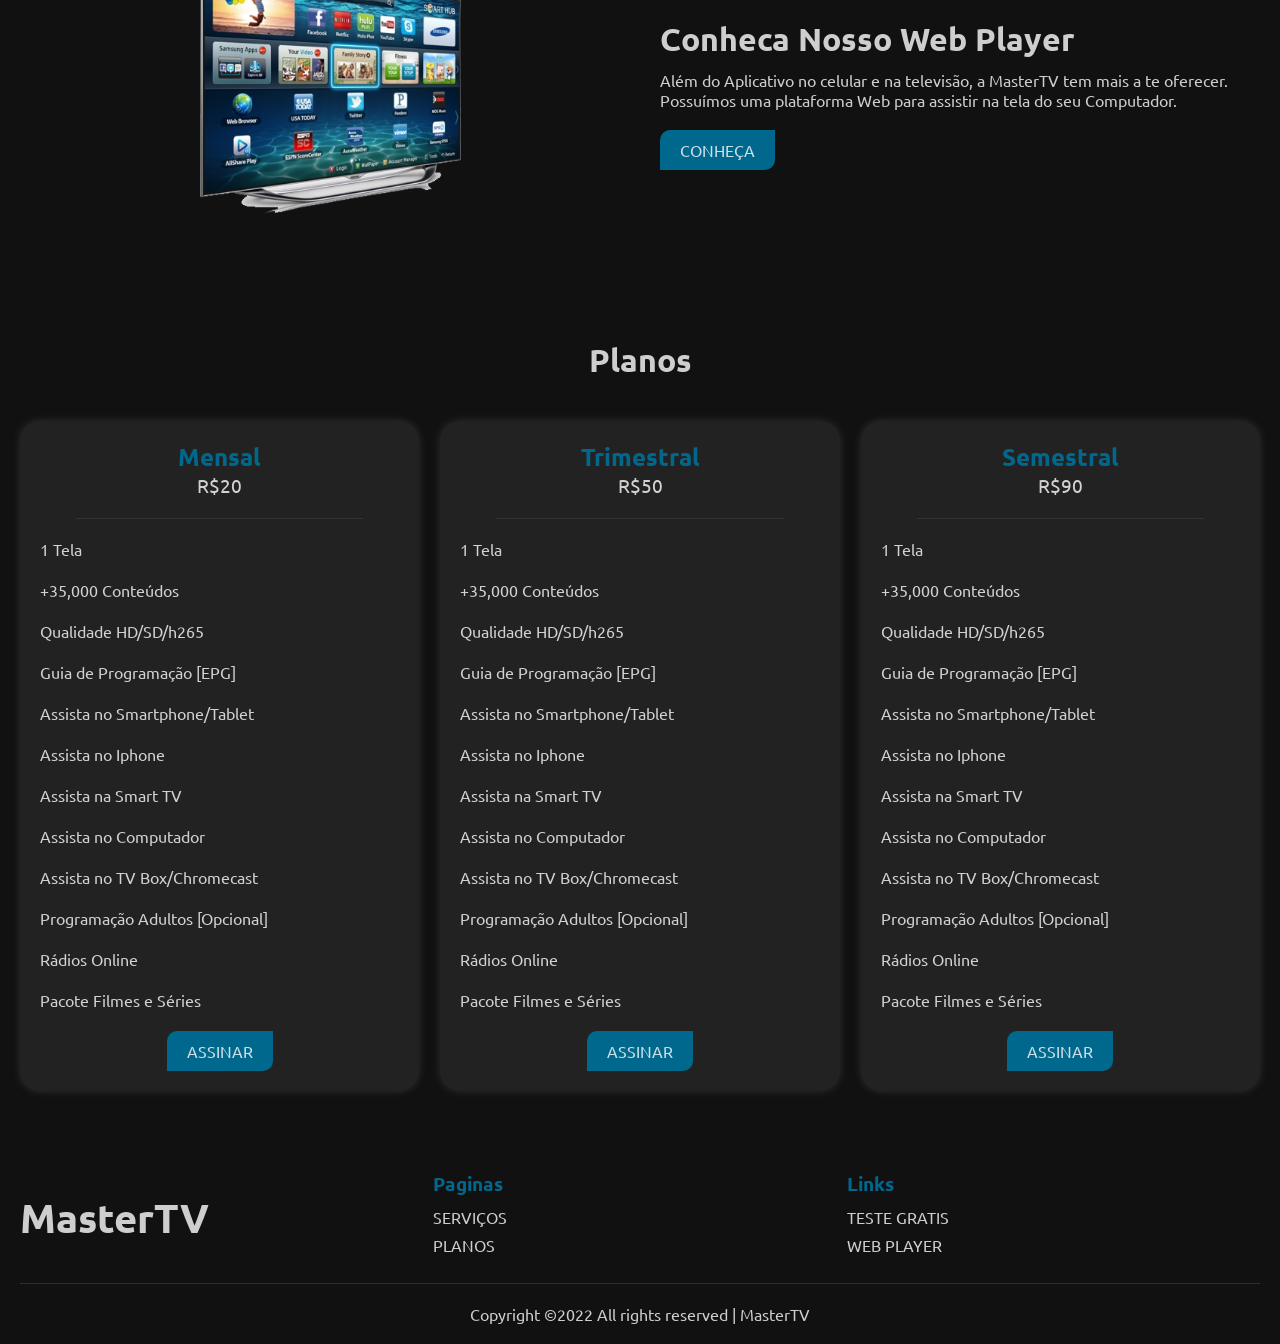
==== commit a05c5d12: "Update index.html" ====
--- a/index.html
+++ b/index.html
@@ -71,7 +71,7 @@
     <header class="mainHeader">
         <div class="mainHeaderContent">
             <a href="#" class="logo">
-                <img src="./img/logo1.jpg" alt="">
+                <img src="./img/logo1.png" alt="">
             </a>
             <nav class="mainHeaderContentMenu">
                 <ul>
@@ -209,7 +209,7 @@
                 <article class="mainPlansContentLast" data-anima="right">
                     <header>
                         <h2>Semestral</h2>
-                        <p>R$95</p>
+                        <p>R$90</p>
                         <hr>
                     </header>
                     <div class="mainPlansContentDescription">
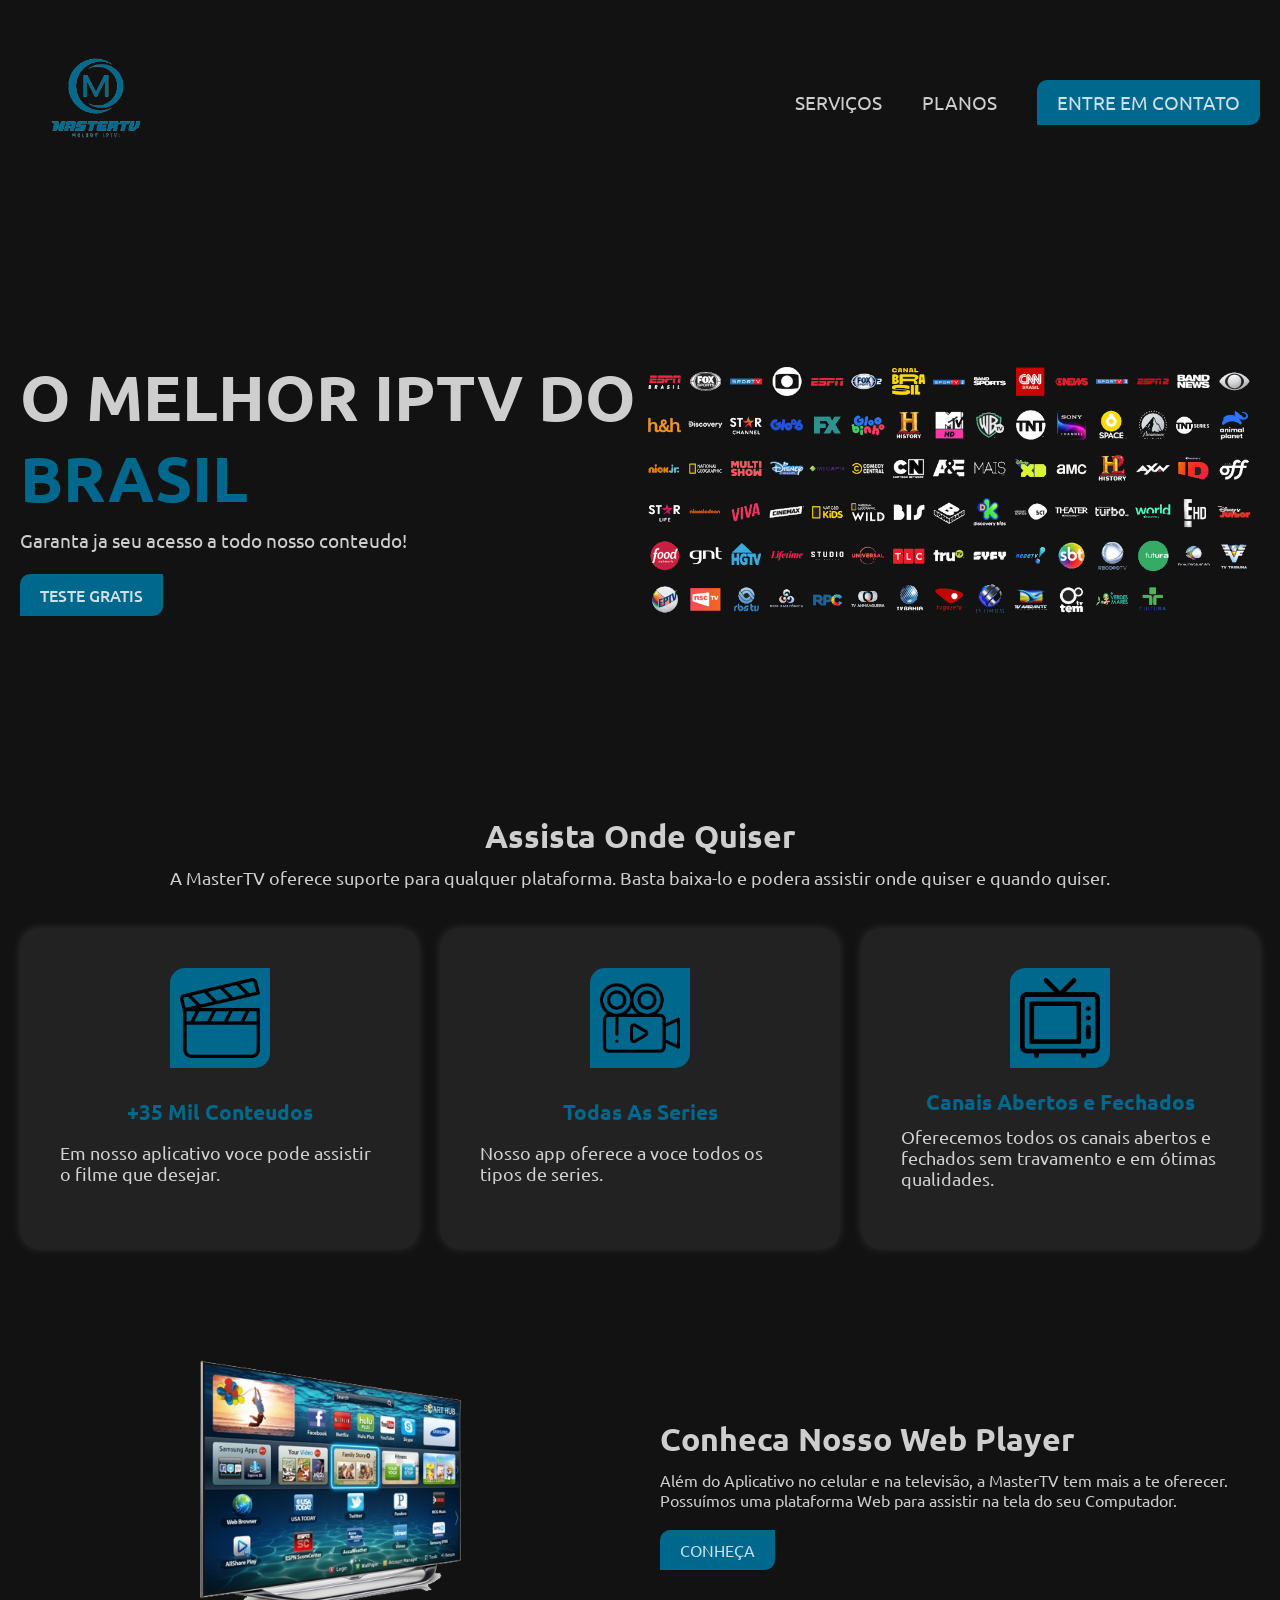
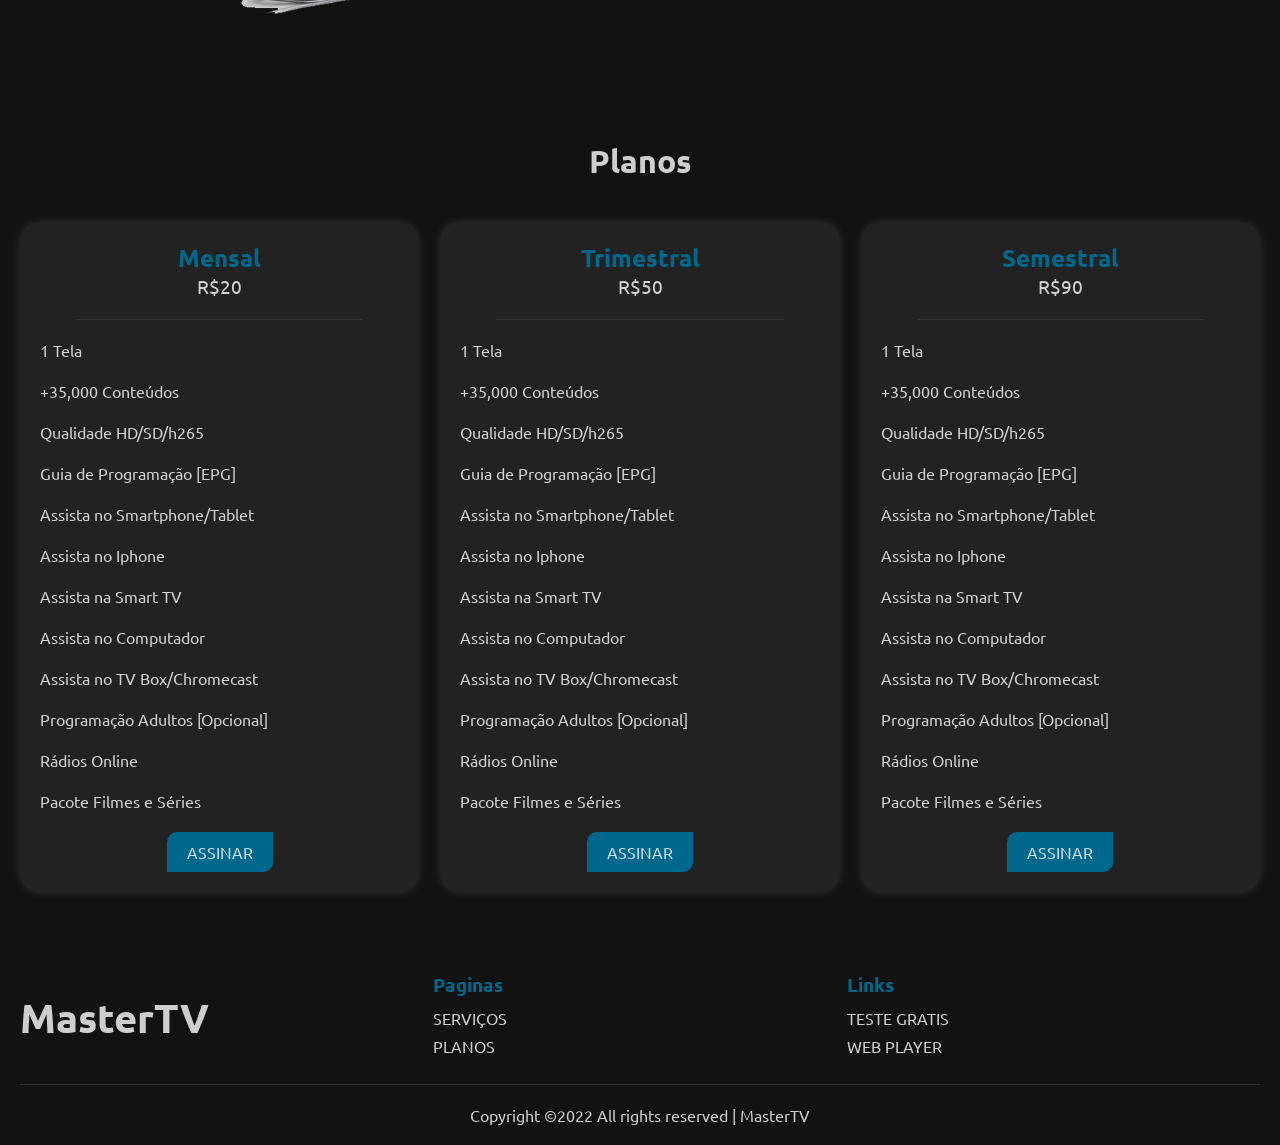
==== commit eea7fe4a: "Update index.html" ====
--- a/index.html
+++ b/index.html
@@ -78,7 +78,7 @@
                     <li><a href="#service">SERVIÇOS</a></li>
                     <li><a href="#plans">PLANOS</a></li>
                 </ul>
-                <a href="https://wa.me/5511911161321?&text=Quero%20um%20teste%20do%20IPTV!" class="btn">TESTE GRATIS</a>
+                <a href="https://api.whatsapp.com/send?phone=5511911161321" class="btn">ENTRE EM CONTATO</a>
             </nav>
             <nav class="mainHeaderContentMenuMobile">
                 <ul>
@@ -88,7 +88,7 @@
                             </li>
                             <li><a href="#service">SERVIÇOS</a></li>
                             <li><a href="#plans">PLANOS</a></li>
-                            <li><a href="https://wa.me/5511911161321?&text=Quero%20um%20teste%20do%20IPTV!">TESTE GRATIS</a></li>
+                            <li><a href="https://api.whatsapp.com/send?phone=5511911161321"></a>ENTRE EM CONTATO</li>
                         </ul>
                     </li>
                 </ul>
@@ -103,7 +103,7 @@
                         <h1>O MELHOR IPTV DO <span>BRASIL</span></h1>
                         <p>Garanta ja seu acesso a todo nosso conteudo!</p>
                     </header>
-                    <a href="https://api.whatsapp.com/send?phone=5511911161321" class="btn">ENTRE EM CONTATO</a>
+                    <a href="https://wa.me/5511911161321?&text=Quero%20um%20teste%20do%20IPTV!" class="btn">TESTE GRATIS</a>
                 </div>
                 <div class="mainCtaContentRight">
                     <img src="img/canais.png" alt="Canais" title="Canais">
--- a/css/style.css
+++ b/css/style.css
@@ -17,7 +17,7 @@
 
 body,
 html {
-  background-color: #111;
+  background-color: #121212;
   overflow-x: hidden;
 }
 
@@ -27,7 +27,7 @@
 
 .mainHeader {
   width: 100%;
-  background-color: #111;
+  background-color: #121212;
   z-index: 100;
 }
 
@@ -42,7 +42,7 @@
 .mainHeader .mainHeaderContent .logo {
   -ms-flex-preferred-size: 200px;
       flex-basis: 200px;
-  padding: 40px;
+  padding: 30px;
   width: 200px;
 }
 
@@ -201,7 +201,7 @@
   display: flex;
   -ms-flex-wrap: wrap;
       flex-wrap: wrap;
-  padding: 250px 20px;
+  padding: 150px 20px;
 }
 
 .mainCta .mainCtaContent .mainCtaContentLeft {
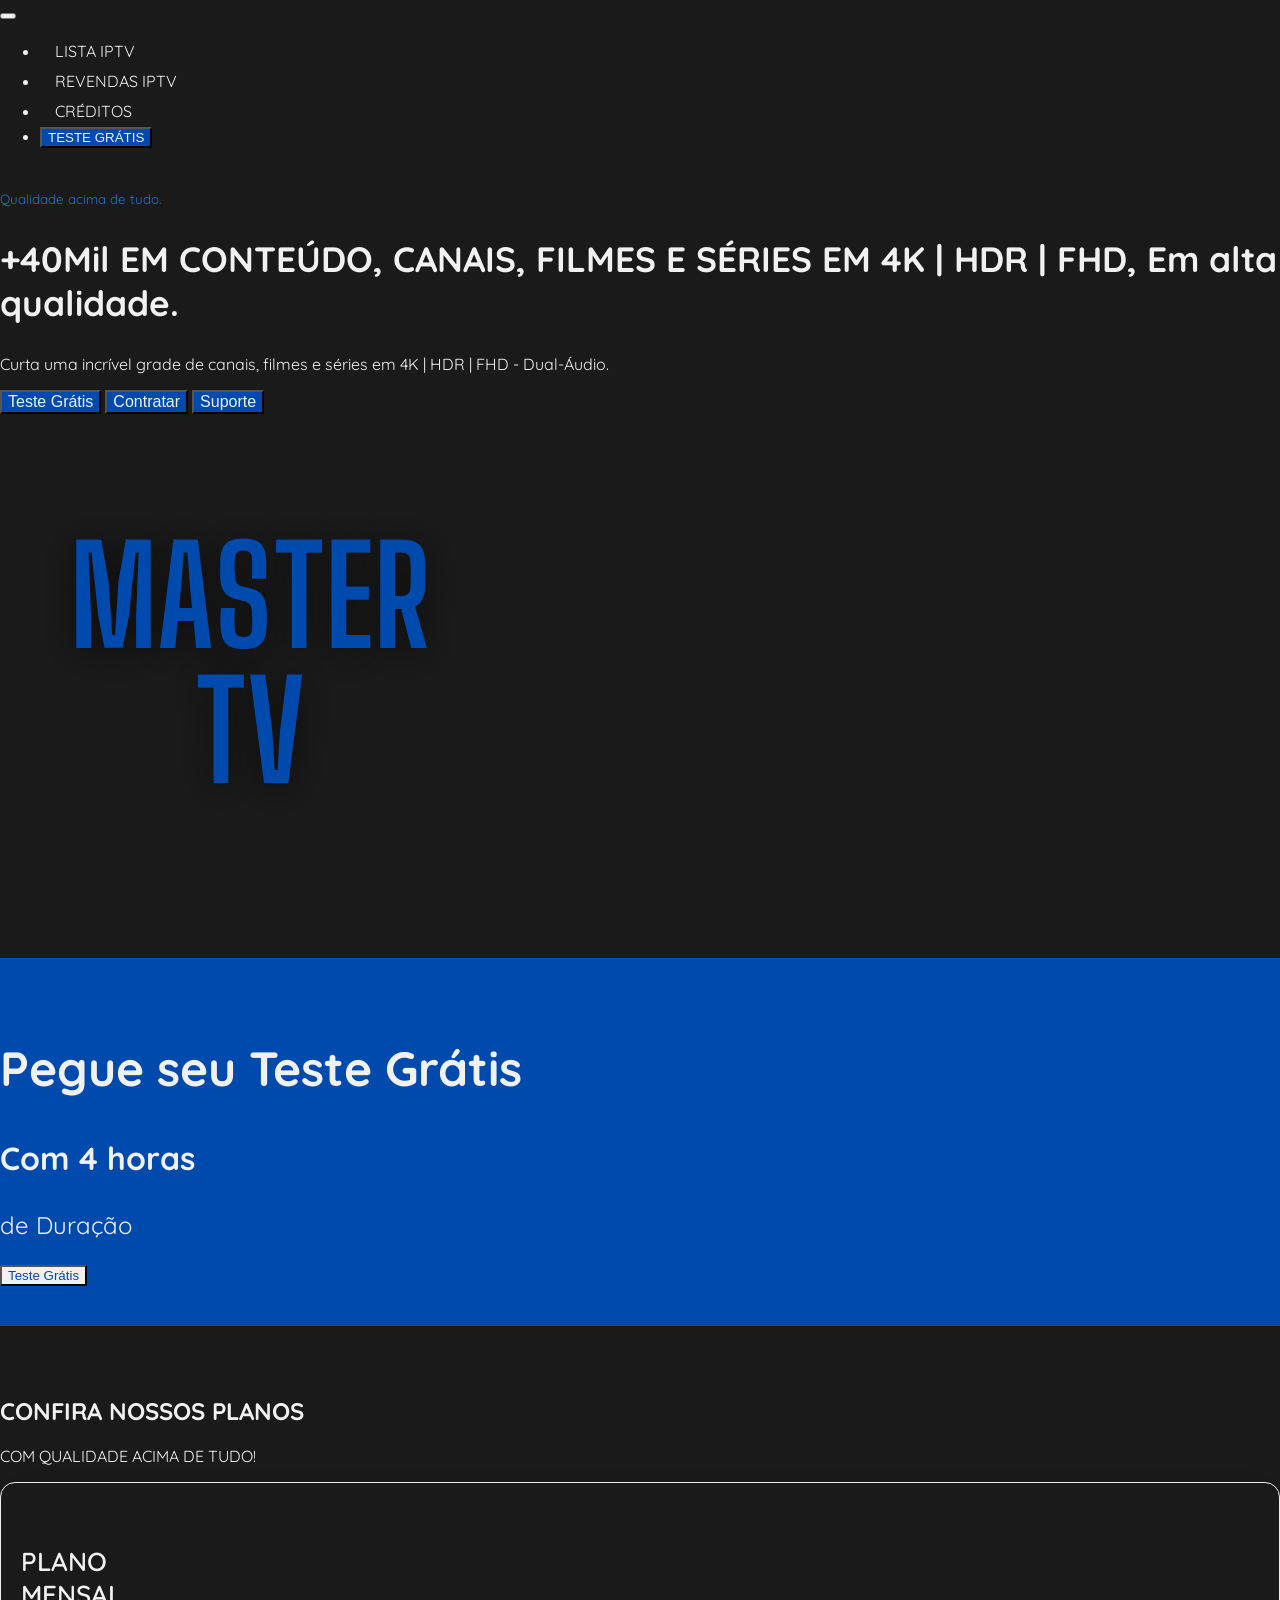
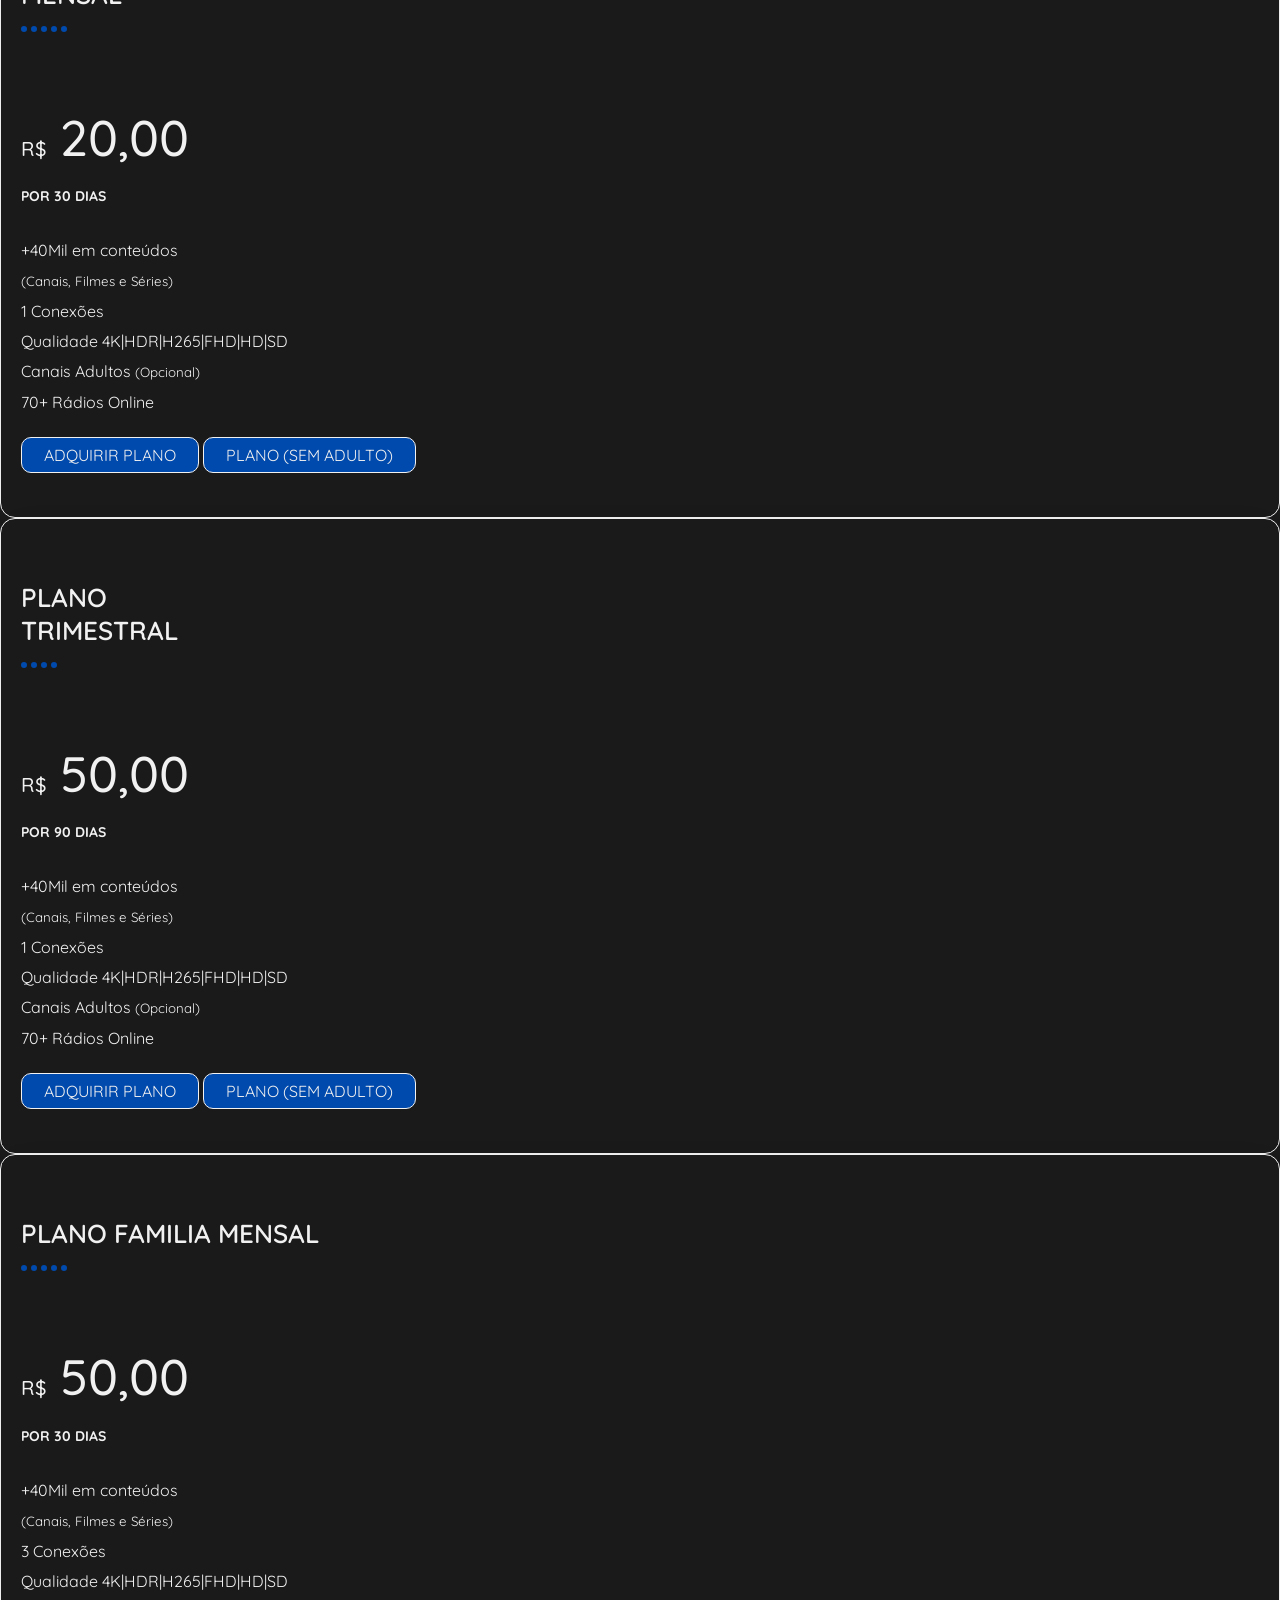
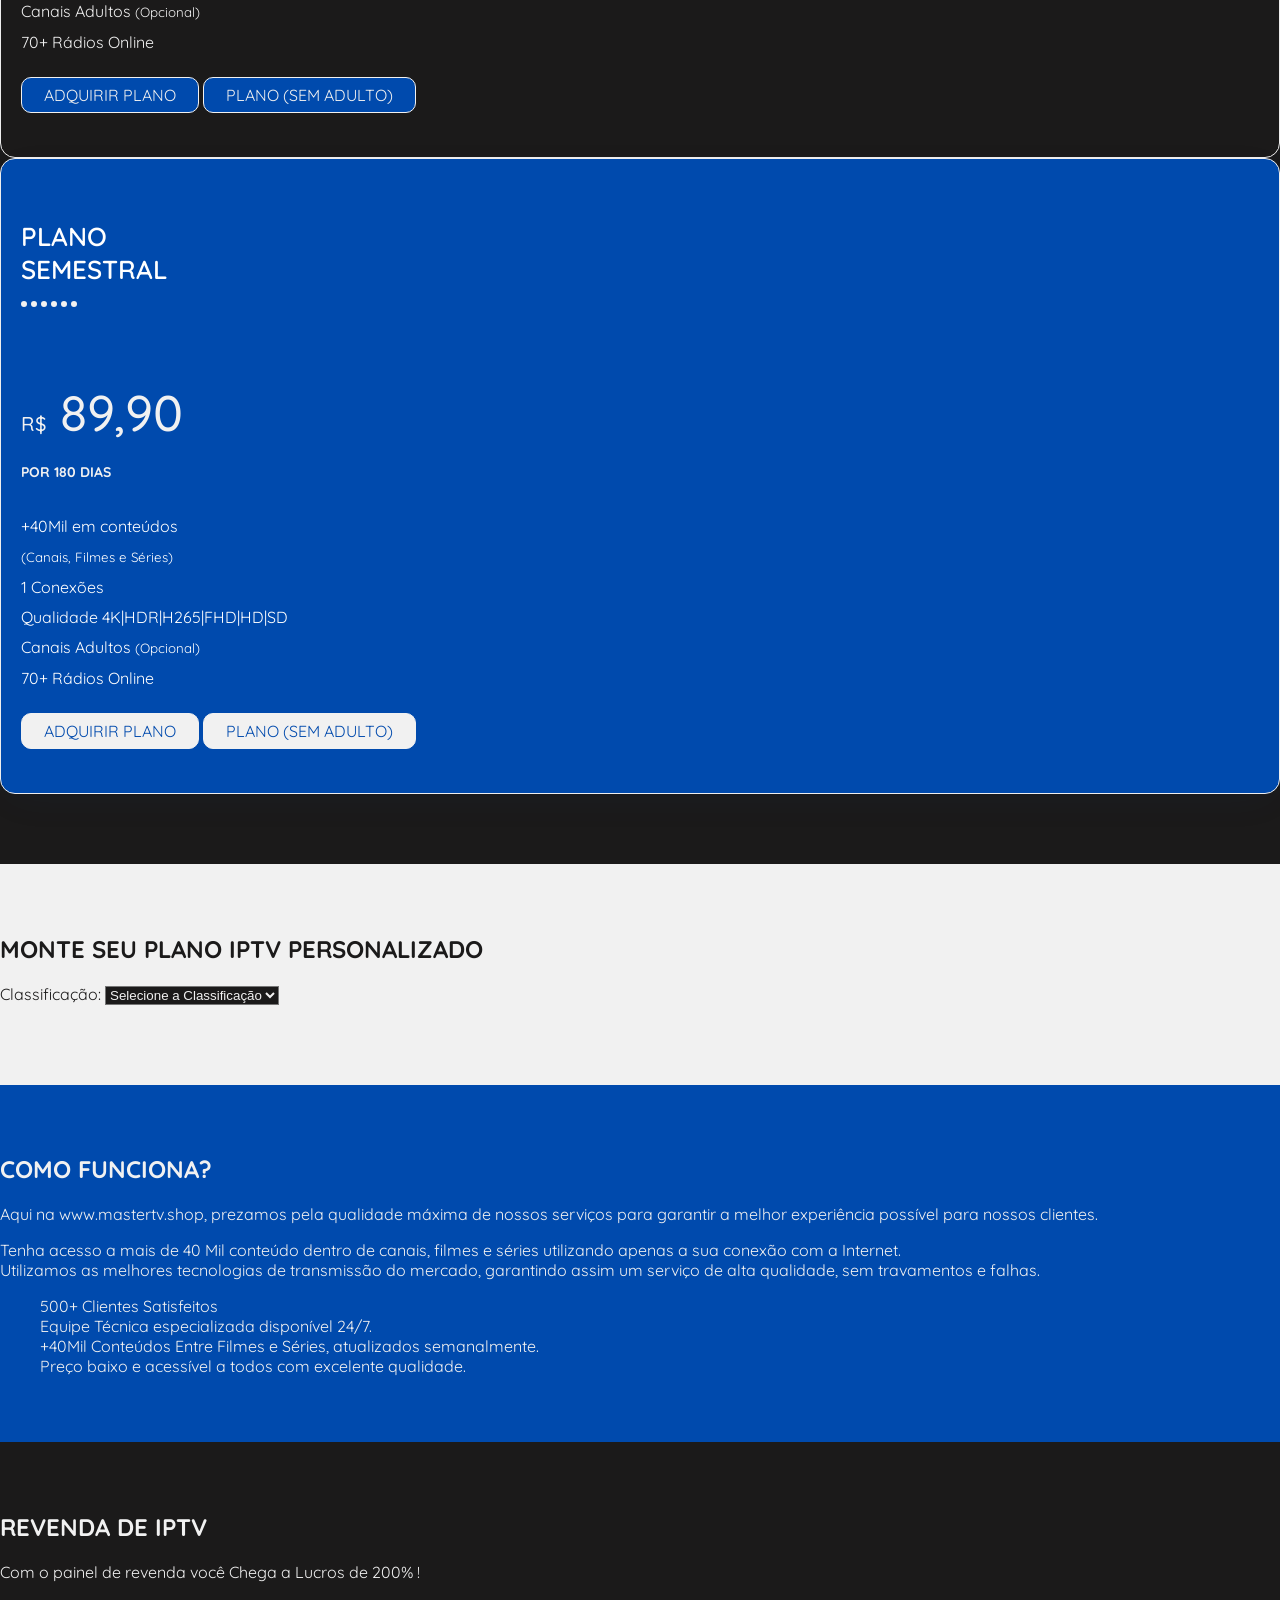
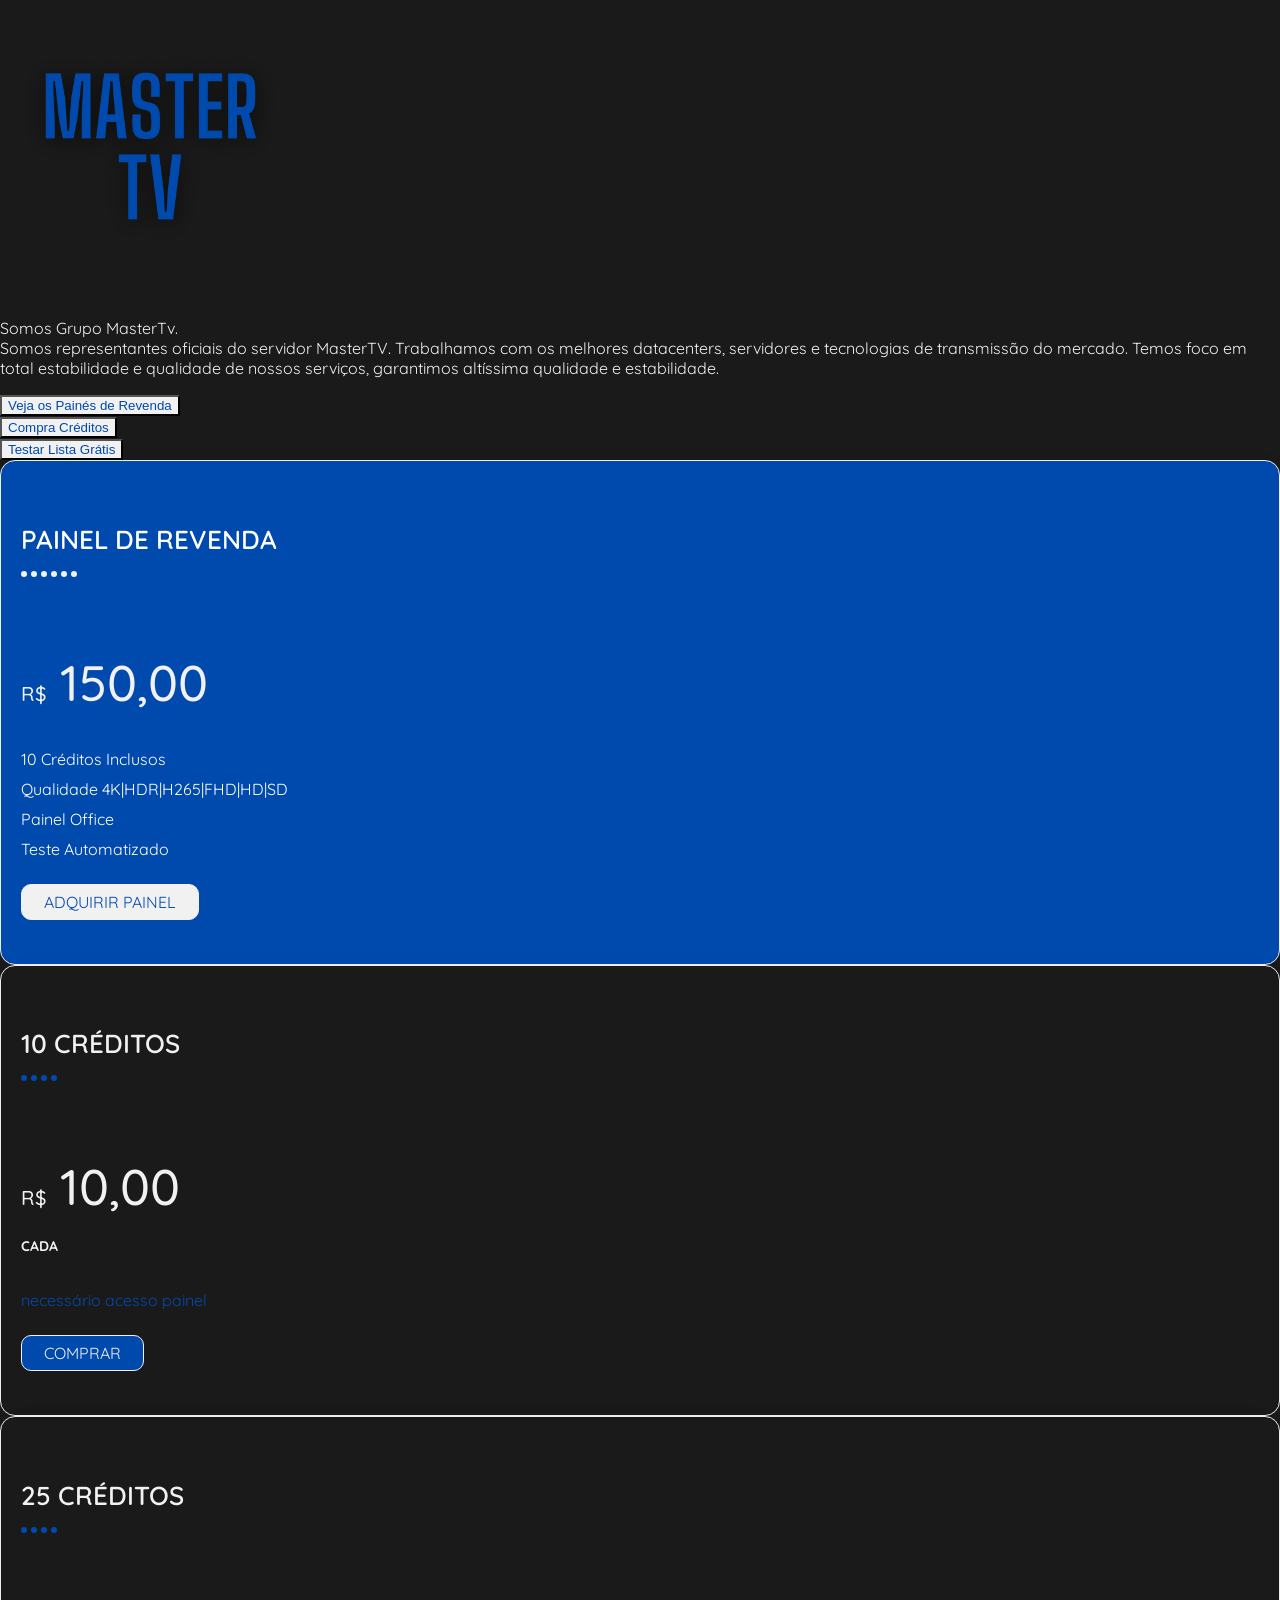
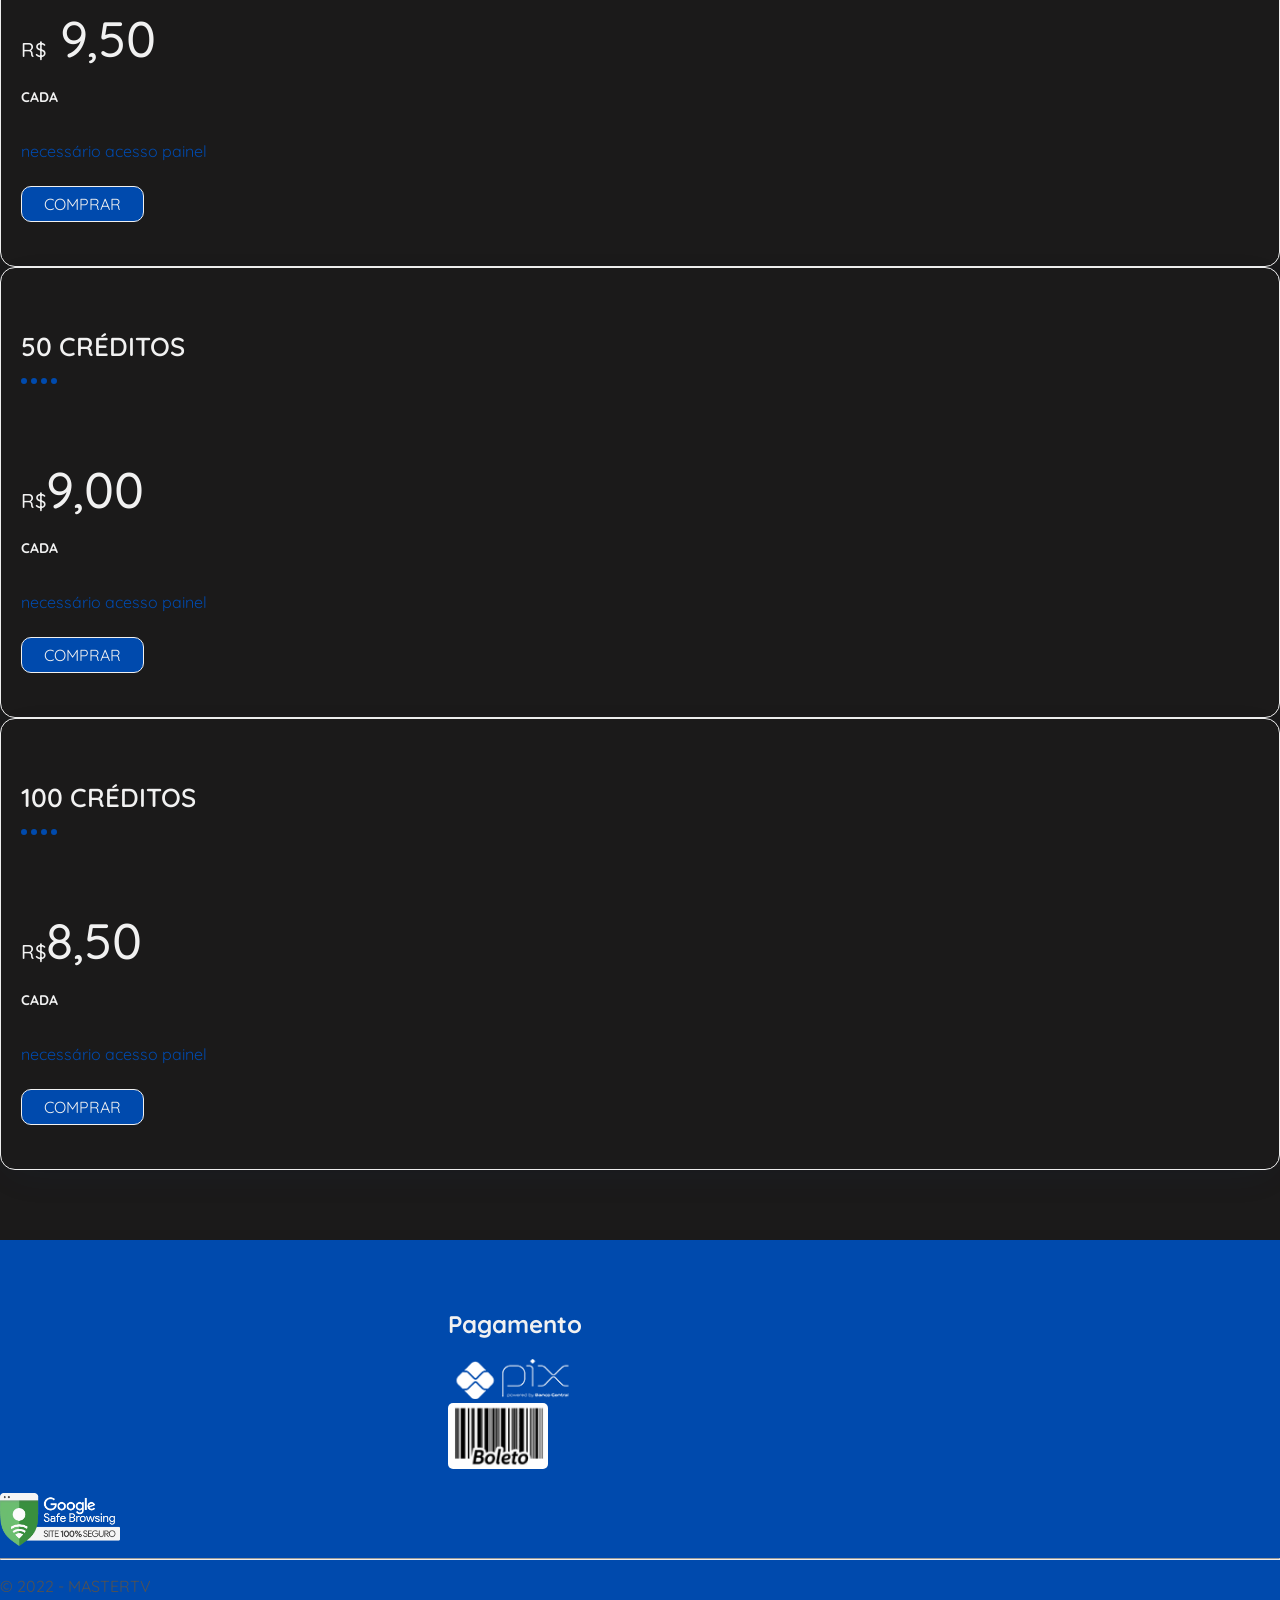
==== commit e8427c8e: "Add files via upload" ====
--- a/index.html
+++ b/index.html
@@ -1,268 +1,500 @@
 <!DOCTYPE html>
 <html lang="pt-br">
 
-
 <head>
     <meta charset="UTF-8">
-    <meta http-equiv="X-UA-Compatible" content="IE=edge">
     <meta name="viewport" content="width=device-width, initial-scale=1.0">
-    <link rel="icon" href="img/logo1.png">
-    <link rel="stylesheet" href="css/style.css">
-    <script src="../kit.fontawesome.com/e437c06892.js" crossorigin="anonymous"></script>
-    <title>Master TV</title>
-
-    <meta name="description" content="Melhor lista de IPTV do Brasil">
-    <meta name="keywords" content="tv, iptv, teste iptv, tv gratis,lista iptv">
-    <meta name="author" content="Toddy">
-
-    <meta itemprop="name" content="Master TV"/>
-    <meta itemprop="description" content="Melhor lista de IPTV do Brasil"/>
-    <meta itemprop="image" content="https://mastertv/img/logo.png"/>
-    <meta itemprop="url" content="https://mastertv"/>
-
-    <meta property="og:type" content="article" />
-    <meta property="og:title" content="Master TV" />
-    <meta property="og:description" content="Melhor lista de IPTV do Brasil" />
-    <meta property="og:image" content="https://mastertv" />
-    <meta property="og:url" content="https://mastertv" />
-    <meta property="og:site_name" content="Master TV" />
-    <meta property="og:locale" content="pt_BR" />
-
-    <meta property="twitter:card" content="summary_large_image" />
-    <meta property="twitter:domain" content="mastertv" />
-    <meta property="twitter:title" content="Master TV" />
-    <meta property="twitter:description" content="Melhor lista de IPTV do Brasil" />
-    <meta property="twitter:image" content="https://mastertv/img/logo.png" />
-    <meta property="twitter:url" content="https://mastertv" />
-
-    <!-- Google tag (gtag.js) -->
-<script async src="https://www.googletagmanager.com/gtag/js?id=AW-11035920374"></script>
+    <meta name="robots" content="index, follow">
+    <meta name="copyright" content="© 2022 MASTERTV - IPTV" />
+    <meta name="description" content="Lista IPTV com +85Mil Conteúdos em canais, filmes e séries. Qualidade acima de tudo!">
+    <meta name="author" content="Masteriptv">
+    <meta name="og:type" content="website">
+    <meta name="keywords" content="iptv teste, iptv gratis, testes iptv, iptv com muito conteudo, iptv sem travamento, melhor assinatura de tv, suporte iptv, iptv, melhor iptv, canais online, filmes, seriados, iptv seriado, iptv filme, iptv futebol, campeonato carioca, campeonato mineiro, alternativas para netflix, alternativas para globoplay, assinar iptv, assinatura iptv, assinar tv online, iptv brasil, baseiptv, tv por assinatura, iptv pago, iptv barato, Lista iptv, lista url, m3u, BaseStore, Plano IPTV, Smart-tv, smart tv, smarttv, Canais aovivo, aplicativo iptv, Campeonato Brasileiro, Futebol online, assistir Futebol, assistir iptv, assistir seriados, assistir filmes, compra iptv, compra lista, compra aplicativo, ABEPlayer, BAYIPTV, BOBPlayer, IBOAPP, MacPlayer, MASA, VIRGINIA, Ibo player, Duplexplay, duplexiptv, octalive, revenda iptv, revenda canais,">
+    <meta name="og:title" content="MasterTV | Qualidade acima de tudo.">
+    <meta name="viewport" content="width=device-width, initial-scale=1, shrink-to-fit=no">
+    <meta name="rating" content="general" />
+    <meta name="og:description" content="Lista IPTV com +85Mil Conteúdos em canais, filmes e séries. Qualidade acima de tudo!">
+    <meta property="og:url" content="index.html">
+    <meta property="og:site_name" content="MASTERIPTV">
+    <meta name='dmca-site-verification' content='VmV2YktxdkJGWm5iUjJCUS81VVpaQT090' />
+    <meta name="og:image" content="/res/img/logo.png">
+    <meta name="og:image:width" content="780">
+    <meta name="og:image:height" content="400">
+    <title>MasterTV - Iptv</title>
+    <link rel="canonical" href="index.html" />
+    <link rel="shortcut icon" href="res/img/gif.gif" type="image/x-icon">
+    
+    <link rel="preconnect" href="https://cdnjs.cloudflare.com/">
+    <link rel="preconnect" href="https://unpkg.com/">
+    <link rel="preconnect" href="https://cdn.jsdelivr.net/">
+
+    <link rel="preload" href="../cdn.jsdelivr.net/npm/bootstrap%405.1.3/dist/css/bootstrap.min.css" as="style" onload="this.onload=null;this.rel='stylesheet'">
+    <noscript><link rel="stylesheet" href="../cdn.jsdelivr.net/npm/bootstrap%405.1.3/dist/css/bootstrap.min.css"></noscript>
+
+    <link rel="preload" href="../cdnjs.cloudflare.com/ajax/libs/font-awesome/6.0.0/css/all.min.css" as="style" onload="this.onload=null;this.rel='stylesheet'">
+    <noscript><link rel="stylesheet" href="../cdnjs.cloudflare.com/ajax/libs/font-awesome/6.0.0/css/all.min.css"></noscript>
+    
+    <link rel="preload" href="../cdnjs.cloudflare.com/ajax/libs/animate.css/4.1.1/animate.min.css" as="style" onload="this.onload=null;this.rel='stylesheet'">
+    <noscript><link rel="stylesheet" href="../cdnjs.cloudflare.com/ajax/libs/animate.css/4.1.1/animate.min.css"></noscript>
+
+    <link rel="preload" href="../unpkg.com/aos%402.3.1/dist/aos.css" as="style" onload="this.onload=null;this.rel='stylesheet'">
+    <noscript><link rel="stylesheet" href="../unpkg.com/aos%402.3.1/dist/aos.css"></noscript>
+
+    <link rel="stylesheet" href="res/css/style.min.css">
+
+<!-- Google Tag Manager -->
+<script>(function(w,d,s,l,i){w[l]=w[l]||[];w[l].push({'gtm.start':
+new Date().getTime(),event:'gtm.js'});var f=d.getElementsByTagName(s)[0],
+j=d.createElement(s),dl=l!='dataLayer'?'&l='+l:'';j.async=true;j.src=
+'../www.googletagmanager.com/gtm5445.html?id='+i+dl;f.parentNode.insertBefore(j,f);
+})(window,document,'script','dataLayer','GTM-PFM3XBZ');</script>
+<!-- End Google Tag Manager -->
+<!-- Global site tag (gtag.js) - Google Analytics -->
+<script async src="https://www.googletagmanager.com/gtag/js?id=G-NPCKTBB9N7"></script>
 <script>
   window.dataLayer = window.dataLayer || [];
   function gtag(){dataLayer.push(arguments);}
   gtag('js', new Date());
 
-  gtag('config', 'AW-11035920374');
+  gtag('config', 'G-NPCKTBB9N7');
 </script>
-
-    <!-- Global site tag (gtag.js) - Google Analytics -->
-    <script async src="https://www.googletagmanager.com/gtag/js?id=UA-228601290-1">
-    </script>
-    <script>
-      window.dataLayer = window.dataLayer || [];
-      function gtag(){dataLayer.push(arguments);}
-      gtag('js', new Date());
-
-      gtag('config', 'UA-228601290-1');
-    </script>
-    
-    <!-- Google tag (gtag.js) -->
-<script async src="https://www.googletagmanager.com/gtag/js?id=G-KDSD9PY4XC"></script>
+<!-- Global site tag (gtag.js) - Google Analytics -->
+<script async src="https://www.googletagmanager.com/gtag/js?id=UA-165310572-1"></script>
 <script>
   window.dataLayer = window.dataLayer || [];
   function gtag(){dataLayer.push(arguments);}
   gtag('js', new Date());
 
-  gtag('config', 'G-KDSD9PY4XC');
+  gtag('config', 'UA-165310572-1');
 </script>
-</head>
-
-<body>
-    <header class="mainHeader">
-        <div class="mainHeaderContent">
-            <a href="#" class="logo">
-                <img src="./img/logo1.png" alt="">
-            </a>
-            <nav class="mainHeaderContentMenu">
-                <ul>
-                    <li><a href="#service">SERVIÇOS</a></li>
-                    <li><a href="#plans">PLANOS</a></li>
-                </ul>
-                <a href="https://api.whatsapp.com/send?phone=5511911161321" class="btn">ENTRE EM CONTATO</a>
-            </nav>
-            <nav class="mainHeaderContentMenuMobile">
-                <ul>
-                    <li><span class="mainHeaderContentMenuMobileObj" id="btnMobile"><i class="fa-solid fa-bars"></i></span>
-                        <ul class="mainHeaderContentMenuMobileSub" id="menuMobile">
-                            <li id="closeMobile"><span class="mainHeaderContentMenuMobileObj"><i class="fa-solid fa-xmark"></i></span>
-                            </li>
-                            <li><a href="#service">SERVIÇOS</a></li>
-                            <li><a href="#plans">PLANOS</a></li>
-                            <li><a href="https://api.whatsapp.com/send?phone=5511911161321"></a>ENTRE EM CONTATO</li>
+<!-- Global site tag (gtag.js) - Google Analytics -->
+<script async src="https://www.googletagmanager.com/gtag/js?id=G-NPCKTBB9N7"></script>
+<script>
+  window.dataLayer = window.dataLayer || [];
+  function gtag(){dataLayer.push(arguments);}
+  gtag('js', new Date());
+
+  gtag('config', 'G-NPCKTBB9N7');
+</script>
+
+    </head>
+    <body id="site">
+
+<!-- Google Tag Manager (noscript) -->
+<noscript><iframe src="https://www.googletagmanager.com/ns.html?id=GTM-PFM3XBZ"
+height="0" width="0" style="display:none;visibility:hidden"></iframe></noscript>
+<!-- End Google Tag Manager (noscript) -->
+
+<script type="text/javascript">!function(t,e){t.artibotApi={l:[],t:[],on:function(){this.l.push(arguments)},trigger:function(){this.t.push(arguments)}};var a=!1,i=e.createElement("script");i.async=!0,i.type="text/javascript",i.src="../app.artibot.ai/loader.js",e.getElementsByTagName("head").item(0).appendChild(i),i.onreadystatechange=i.onload=function(){if(!(a||this.readyState&&"loaded"!=this.readyState&&"complete"!=this.readyState)){new window.ArtiBot({i:"dd1960ce-2182-4be2-af26-f906d25d8fcf"});a=!0}}}(window,document);</script>
+    <section id="top">
+        <div class="container">
+            <div class="row align-self-center justify-content-center">
+                <div class="col-12 text-center p-2">
+                    <h1 style="display: none;">MASTERTV IPTV</h1>
+                </div>
+                <header class="col-12 pt-md-2 animate__animated animate__backInDown">
+                    <nav class="navbar navbar-expand-lg navbar-dark">
+                        <button class="navbar-toggler" type="button" data-bs-toggle="collapse" data-bs-target="#navegacao" aria-controls="navegacao" aria-expanded="false" aria-label="Toggle navigation">
+                            <i class="fas fa-bars"></i>
+                        </button>
+                        <div class="collapse navbar-collapse" id="navegacao">
+                            <ul class="navbar-nav m-auto text-center">
+                                <li class="nav-item">
+                                    <button onclick="go('#pricing')" class="nav-link">LISTA IPTV</button>
+                                </li>
+                                <li class="nav-item">
+                                    <button onclick="go('#revenda')" class="nav-link">REVENDAS IPTV</button>
+                                </li>
+                                <li class="nav-item">
+                                    <button onclick="go('#credito')" class="nav-link">CRÉDITOS</button>
+                                </li>
+
+                                <li class="nav-item mt-3 mt-lg-0 align-self-center">
+                                    <a href="https://wa.me/5511911161321?&text=Quero%20um%20teste%20do%20Iptv" target="_blank" class="ml-lg-5 mx-2">
+                                        <button class="btn base-button btn-sm ml-lg-5 fonte2">TESTE GRÁTIS</button>
+                                    </a>
+                                </li>
+                            </ul>
+                        </div>
+                    </nav>
+                </header>
+            </div>
+        </div>
+    </section>
+
+    <section id="home">
+        <div class="container">
+            <div class="row justify-content-center">
+                <div class="col-md-6 text-center align-self-center py-md-4 animate__animated animate__bounceIn">
+                    <p class="base-color-2"><small>Qualidade acima de tudo.</small></p>
+                    <h2>+40Mil EM CONTEÚDO, CANAIS, FILMES E SÉRIES EM 4K | HDR | FHD, Em alta qualidade.</h2>
+                    <p>Curta uma incrível grade de canais, filmes e séries em 4K | HDR | FHD - Dual-Áudio.</p>
+                    <a href="https://wa.me/5511911161321?&text=Quero%20um%20teste%20do%20IPTV!" target="_blank"><button class="btn base-button">Teste Grátis</button></a>
+                    <button onclick="go('#pricing')" class="btn base-button">Contratar</button>
+                    <a href="https://api.whatsapp.com/send?phone=5511911161321" target="_blank"><button class="btn base-button">Suporte</button></a>
+                </div>
+                <div class="col-md-6 mt-md-5 pt-md-5 text-center">
+                    <img src="res/img/logo.png" alt="logo" class="pb-5 mb-5 animate__animated animate__headShake animate__infinite" data-aos="zoom-in">
+                </div>
+            </div>
+        </div>
+    </section>
+
+    <section id="inc" data-aos="fade-up">
+        <div class="container">
+            <div class="row text-white text-center">
+                <div class="col-md-6 align-self-center" data-aos="fade-up">
+                    <h2>Pegue seu Teste Grátis</h2>
+                </div>
+                <div class="col-md-4 align-self-center" data-aos="fade-up">
+                    <h3>Com 4 horas</h3>
+                    <p class="">de Duração</p>
+                </div>
+                <div class="col-md-2 align-self-center" data-aos="fade-up">
+                    <a href="https://wa.me/5511911161321?&text=Quero%20um%20teste%20do%20IPTV!" target="_blank">
+                        <button class="btn btn-base btn-lg">Teste Grátis</button>
+                    </a>
+                </div>
+            </div>
+        </div>
+    </section>
+
+    <section id="pricing" class="pricing-content section-padding">
+        <div class="container">
+            <div class="section-title text-center pb-4">
+                <h2 data-aos="fade-up">CONFIRA NOSSOS PLANOS</h2>
+                <p data-aos="fade-up">COM QUALIDADE ACIMA DE TUDO!</p>
+            </div>
+            <div class="row justify-content-center text-center">
+                <div class="col-xl-3 col-lg-6 py-2">
+                    <div class="single-pricing" data-aos="flip-left">
+                        <div class="price-head">
+                            <h2>PLANO<br>MENSAL</h2>
+                            <span></span>
+                            <span></span>
+                            <span></span>
+                            <span></span>
+                            <span></span>
+                        </div>
+                        <!-- <h2 style="font-size: 15px;margin-bottom: 0px;">No Boleto ou Cartão:<br> <span style="font-weight: 100;font-size: 30px;"><small>R$</small> 27,90</span> <br><span style="font-size: 20px;">No PIX:</span></h2> -->
+                        <h3 class="price"><small>R$</small> 20,00</h3>
+                        <h4>POR 30 DIAS</h4>
+                        <ul>
+                            <li>+40Mil em conteúdos <br> <small>(Canais, Filmes e Séries)</small></li>
+                            <li>1 Conexões</li>
+                            <li>Qualidade 4K|HDR|H265|FHD|HD|SD</li>
+                            <li>Canais Adultos <small>(Opcional)</small> </li>
+                            <li>70+ Rádios Online</li>
                         </ul>
-                    </li>
-                </ul>
-            </nav>
-        </div>
-    </header>
-    <main>
-        <section class="mainCta">
-            <div class="mainCtaContent">
-                <div class="mainCtaContentLeft">
-                    <header class="mainCtaContentLeft">
-                        <h1>O MELHOR IPTV DO <span>BRASIL</span></h1>
-                        <p>Garanta ja seu acesso a todo nosso conteudo!</p>
-                    </header>
-                    <a href="https://wa.me/5511911161321?&text=Quero%20um%20teste%20do%20IPTV!" class="btn">TESTE GRATIS</a>
-                </div>
-                <div class="mainCtaContentRight">
-                    <img src="img/canais.png" alt="Canais" title="Canais">
-                </div>
-            </div>
-        </section>
-        <section class="mainService" id="service">
-            <div class="mainServiceContent">
-                <header>
-                    <h1>Assista Onde Quiser</h1>
-                    <p>A MasterTV oferece suporte para qualquer plataforma. Basta baixa-lo e podera assistir onde
-                        quiser e
-                        quando quiser.</p>
-                </header>
-                <article data-anima="left">
-                    <img src="img/movie.png" alt="Filmes">
-                    <div class="mainServiceContentDescription">
-                        <h2>+35 Mil Conteudos</h2>
-                        <p>Em nosso aplicativo voce pode assistir o filme que desejar.</p>
-                    </div>
-                </article>
-                <article data-anima="center">
-                    <img src="img/series.png" alt="Series">
-                    <div class="mainServiceContentDescription">
-                        <h2>Todas As Series</h2>
-                        <p>Nosso app oferece a voce todos os tipos de series.</p>
-                    </div>
-                </article>
-                <article class="mainServiceContentLast" data-anima="right">
-                    <img src="img/tv.png" alt="Tv">
-                    <div class="mainServiceContentDescription">
-                        <h2>Canais Abertos e Fechados</h2>
-                        <p>Oferecemos todos os canais abertos e fechados sem travamento e em ótimas qualidades.</p>
-                    </div>
-                </article>
-            </div>
-        </section>
-        <section class="mainWeb">
-            <div class="mainWebContent">
-                <div class="mainWebContentRight" data-anima="right">
-                    <header>
-                        <h1>Conheca Nosso Web Player</h1>
-                        <p>Além do Aplicativo no celular e na televisão, a MasterTV tem mais a te oferecer. Possuímos
-                            uma
-                            plataforma Web para assistir na tela do seu Computador.</p>
-                    </header>
-                    <a href="http://web.conexaoonline.top/" class="btn">CONHEÇA</a>
-                </div>
-                <div class="mainWebContentLeft" data-anima="left">
-                    <img src="img/o-que-e-iptv.png" alt="Web Player">
-                </div>
-            </div>
-        </section>
-        <section class="mainPlans" id="plans">
-            <div class="mainPlansContent">
-                <header>
-                    <h1>Planos</h1>
-                </header>
-                <article data-anima="left">
-                    <header>
-                        <h2>Mensal</h2>
-                        <p>R$20</p>
-                        <hr>
-                    </header>
-                    <div class="mainPlansContentDescription">
-                        <p><i class="fa-solid fa-circle-check"></i> 1 Tela</p>
-                        <p><i class="fa-solid fa-circle-check"></i> +35,000 Conteúdos</p>
-                        <p><i class="fa-solid fa-circle-check"></i> Qualidade HD/SD/h265</p>
-                        <p><i class="fa-solid fa-circle-check"></i> Guia de Programação [EPG]</p>
-                        <p><i class="fa-solid fa-circle-check"></i> Assista no Smartphone/Tablet</p>
-                        <p><i class="fa-solid fa-circle-check"></i> Assista no Iphone</p>
-                        <p><i class="fa-solid fa-circle-check"></i> Assista na Smart TV</p>
-                        <p><i class="fa-solid fa-circle-check"></i> Assista no Computador</p>
-                        <p><i class="fa-solid fa-circle-check"></i> Assista no TV Box/Chromecast</p>
-                        <p><i class="fa-solid fa-circle-check"></i> Programação Adultos [Opcional]</p>
-                        <p><i class="fa-solid fa-circle-check"></i> Rádios Online</p>
-                        <p><i class="fa-solid fa-circle-check"></i> Pacote Filmes e Séries</p>
-                    </div>
-                    <a href="https://api.whatsapp.com/send?phone=5511911161321&amp;text=Ol%c3%a1%2c+Desejo+contratar+o+plano+mensal" class="btn">ASSINAR</a>
-                </article>
-                <article data-anima="center">
-                    <header>
-                        <h2>Trimestral</h2>
-                        <p>R$50</p>
-                        <hr>
-                    </header>
-                    <div class="mainPlansContentDescription">
-                        <p><i class="fa-solid fa-circle-check"></i> 1 Tela</p>
-                        <p><i class="fa-solid fa-circle-check"></i> +35,000 Conteúdos</p>
-                        <p><i class="fa-solid fa-circle-check"></i> Qualidade HD/SD/h265</p>
-                        <p><i class="fa-solid fa-circle-check"></i> Guia de Programação [EPG]</p>
-                        <p><i class="fa-solid fa-circle-check"></i> Assista no Smartphone/Tablet</p>
-                        <p><i class="fa-solid fa-circle-check"></i> Assista no Iphone</p>
-                        <p><i class="fa-solid fa-circle-check"></i> Assista na Smart TV</p>
-                        <p><i class="fa-solid fa-circle-check"></i> Assista no Computador</p>
-                        <p><i class="fa-solid fa-circle-check"></i> Assista no TV Box/Chromecast</p>
-                        <p><i class="fa-solid fa-circle-check"></i> Programação Adultos [Opcional]</p>
-                        <p><i class="fa-solid fa-circle-check"></i> Rádios Online</p>
-                        <p><i class="fa-solid fa-circle-check"></i> Pacote Filmes e Séries</p>
-                    </div>
-                    <a href="https://api.whatsapp.com/send?phone=5511911161321&amp;text=Ol%c3%a1%2c+Desejo+contratar+o+plano+trimestral" class="btn">ASSINAR</a>
-                </article>
-                <article class="mainPlansContentLast" data-anima="right">
-                    <header>
-                        <h2>Semestral</h2>
-                        <p>R$90</p>
-                        <hr>
-                    </header>
-                    <div class="mainPlansContentDescription">
-                        <p><i class="fa-solid fa-circle-check"></i> 1 Tela</p>
-                        <p><i class="fa-solid fa-circle-check"></i> +35,000 Conteúdos</p>
-                        <p><i class="fa-solid fa-circle-check"></i> Qualidade HD/SD/h265</p>
-                        <p><i class="fa-solid fa-circle-check"></i> Guia de Programação [EPG]</p>
-                        <p><i class="fa-solid fa-circle-check"></i> Assista no Smartphone/Tablet</p>
-                        <p><i class="fa-solid fa-circle-check"></i> Assista no Iphone</p>
-                        <p><i class="fa-solid fa-circle-check"></i> Assista na Smart TV</p>
-                        <p><i class="fa-solid fa-circle-check"></i> Assista no Computador</p>
-                        <p><i class="fa-solid fa-circle-check"></i> Assista no TV Box/Chromecast</p>
-                        <p><i class="fa-solid fa-circle-check"></i> Programação Adultos [Opcional]</p>
-                        <p><i class="fa-solid fa-circle-check"></i> Rádios Online</p>
-                        <p><i class="fa-solid fa-circle-check"></i> Pacote Filmes e Séries</p>
-                    </div>
-                    <a href="https://api.whatsapp.com/send?phone=5511911161321&amp;text=Ol%c3%a1%2c+Desejo+contratar+o+plano+semestral" class="btn">ASSINAR</a>
-                </article>
-            </div>
-        </section>
-    </main>
-    <section class="mainFooter">
-        <div class="mainFooterContent">
-            <header>
-                <h1>MasterTV</h1>
-            </header>
-            <article>
-                <header>
-                    <h2>Paginas</h2>
-                </header>
-                <ul>
-                    <li><a href="#service">SERVIÇOS</a></li>
-                    <li><a href="#plans">PLANOS</a></li>
-                </ul>
-            </article>
-            <article>
-                <header>
-                    <h2>Links</h2>
-                </header>
-                <ul>
-                    <li><a href="https://wa.me/5511911161321?&text=Quero%20um%20teste%20do%20IPTV!">TESTE GRATIS</a></li>
-                    <li><a href="http://web.conexaoonline.top/">WEB PLAYER</a></li>
-                </ul>
-            </article>
-            <hr>
-        </div>
-    </section>
-    <footer class="mainFooterRights">
-        <p>Copyright ©2022 All rights reserved | MasterTV</p>
+                        <a href="https://api.whatsapp.com/send?phone=5511911161321&text=Ola%20quero%20um%20plano%20mensal%20(com%20adultos)" target="_blank">ADQUIRIR PLANO</a>
+                        <a href="https://api.whatsapp.com/send?phone=5511911161321&text=Ola%20quero%20um%20plano%20mensal%20(sem%20adultos)" target="_blank">PLANO (SEM ADULTO)</a>
+                    </div>
+                </div>
+                <div class="col-xl-3 col-lg-6 py-2">
+                    <div class="single-pricing" data-aos="flip-left">
+                        <div class="price-head">
+                            <h2>PLANO<br>TRIMESTRAL</h2>
+                            <span></span>
+                            <span></span>
+                            <span></span>
+                            <span></span>
+                        </div>
+                       <!--  <h2 style="font-size: 15px;margin-bottom: 0px;">No Boleto ou Cartão:<br> <span style="font-weight: 100;font-size: 30px;"><small>R$</small> 45,00</span> <br><span style="font-size: 20px;">No PIX:</span></h2> -->                        <h3 class="price"><small>R$</small> 50,00</h3>
+                        <h4>POR 90 DIAS</h4>
+                        <ul>
+                            <li>+40Mil em conteúdos <br> <small>(Canais, Filmes e Séries)</small></li>
+                            <li>1 Conexões</li>
+                            <li>Qualidade 4K|HDR|H265|FHD|HD|SD</li>
+                            <li>Canais Adultos <small>(Opcional)</small> </li>
+                            <li>70+ Rádios Online</li>
+                        </ul>
+                        <a href="https://api.whatsapp.com/send?phone=5511911161321&text=Ola%20quero%20um%20plano%20trimestral%20(com%20adultos)" target="_blank">ADQUIRIR PLANO</a>
+                        <a href="https://api.whatsapp.com/send?phone=5511911161321&text=Ola%20quero%20um%20plano%20trimestral%20(sem%20adultos)" target="_blank">PLANO (SEM ADULTO)</a>
+                    </div>
+                </div>
+                <div class="col-xl-3 col-lg-6 py-2">
+                    <div class="single-pricing" data-aos="flip-right">
+                        <div class="price-head">
+                            <h2>PLANO FAMILIA MENSAL</h2>
+                            <span></span>
+                            <span></span>
+                            <span></span>
+                            <span></span>
+                            <span></span>
+                        </div>
+		<!-- <h2 style="font-size: 15px;margin-bottom: 0px;">No Boleto ou Cartão:<br> <span style="font-weight: 100;font-size: 30px;"><small>R$</small> 60,00</span> <br><span style="font-size: 20px;">No PIX:</span></h2> -->
+                        <h3 class="price"><small>R$</small> 50,00</h3>
+                        <h4>POR 30 DIAS</h4>
+                        <ul>
+                            <li>+40Mil em conteúdos <br> <small>(Canais, Filmes e Séries)</small></li>
+                            <li>3 Conexões</li>
+                            <li>Qualidade 4K|HDR|H265|FHD|HD|SD</li>
+                            <li>Canais Adultos <small>(Opcional)</small> </li>
+                            <li>70+ Rádios Online</li>
+                        </ul>
+                        <a href="https://api.whatsapp.com/send?phone=5511911161321&text=Ola%20quero%20um%20plano%20familia%20(com%20adultos)" target="_blank">ADQUIRIR PLANO</a>
+                        <a href="https://api.whatsapp.com/send?phone=5511911161321&text=Ola%20quero%20um%20plano%20familia%20(sem%20adultos)" target="_blank">PLANO (SEM ADULTO)</a>
+                    </div>
+                </div>
+                <div class="col-xl-3 col-lg-6 py-2">
+                    <div class="single-pricing single-pricing-white" data-aos="flip-right">
+                        <div class="price-head">
+                            <h2>PLANO<br>SEMESTRAL</h2>
+                            <span></span>
+                            <span></span>
+                            <span></span>
+                            <span></span>
+                            <span></span>
+                            <span></span>
+                        </div>
+                        <!-- <span class="price-label">MELHOR</span> -->
+                      <!--  <h2 style="font-size: 15px;margin-bottom: 0px;">No Boleto ou Cartão:<br> <span style="font-weight: 100;font-size: 30px;"><small>R$</small> 180,00</span> <br><span style="font-size: 20px;">No PIX:</span></h2> -->
+                        <h3 class="price"><small>R$</small> 89,90</h3>
+                        <h4>POR 180 DIAS</h4>
+                        <ul>
+                            <li>+40Mil em conteúdos <br> <small>(Canais, Filmes e Séries)</small></li>
+                            <li>1 Conexões</li>
+                            <li>Qualidade 4K|HDR|H265|FHD|HD|SD</li>
+                            <li>Canais Adultos <small>(Opcional)</small> </li>
+                            <li>70+ Rádios Online</li>
+                        </ul>
+                        <a href="https://api.whatsapp.com/send?phone=5511911161321&text=Ola%20quero%20um%20plano%20semestral%20(com%20adultos)" target="_blank">ADQUIRIR PLANO</a>
+                        <a href="https://api.whatsapp.com/send?phone=5511911161321&text=Ola%20quero%20um%20plano%20semestral%20(sem%20adultos)" target="_blank">PLANO (SEM ADULTO)</a>
+                    </div>
+                </div>
+            </div>
+        </div>
+    </section>
+
+    <section id="monte" data-aos="fade-up">
+        <div class="container">
+            <div class="row">
+                <div class="col-12 text-center" data-aos="fade-up">
+                    <h2>MONTE SEU PLANO IPTV PERSONALIZADO</h2>
+                </div>
+                <div class="col-md-4 mt-md-5 mt-3" id="classi">
+                    <label for="select-classi" class="form-label">Classificação:</label>
+                    <select class="form-control" id="select-classi" onchange="selectClassi()">
+                        <option value="" selected disabled hidden>Selecione a Classificação</option>
+                        <option value="1">COM ADULTOS</option>
+                        <option value="2">SEM ADULTOS</option>
+                    </select>
+                </div>
+                <div class="col-md-4 mt-md-5 mt-3 animate__animated animate__bounceInUp" id="tempo" style="display: none;">
+                    <label for="select-tempo" class="form-label">Tempo do Plano:</label>
+                    <select class="form-control" id="select-tempo" onchange="selectTempo()">
+                        <option value="" selected disabled hidden>Selecione o Tempo do Plano</option>
+                        <option value="1">30 DIAS</option>
+                        <option value="2">90 DIAS</option>
+                        <option value="3">180 DIAS</option>
+                    </select>
+                </div>
+                <div class="col-md-4 mt-md-5 mt-3 animate__animated animate__bounceInUp" id="acesso" style="display: none;">
+                    <label for="select-acesso" class="form-label">Acesso<small>(s)</small> Simultâneo:</label>
+                    <select class="form-control" id="select-acesso" onchange="selectAcesso()">
+                        <option value="" selected disabled hidden>Selecione Quantidade de Acesso</option>
+                        <option value="1">1 CONEXÃO/TELA</option>
+                        <option value="2">2 CONEXÕES/TELAS</option>
+                        <option value="3">3 CONEXÕES/TELAS</option>
+                    </select>
+                </div>
+                <div class="col-12 text-center pt-5 mt-2 animate__animated animate__bounceInUp" style="display: none;" id="result-plano">
+                    <h3 class="base-color">PARABÉNS !</h3>
+                    <h4 class="h5">PLANO SELECIONADO: <span id="nomeplano" class="base-color text-uppercase"></span></h4>
+                    <div class="d-grid col-md-6 mx-auto">
+                        <a id="linkplano" target="_blank" rel="noopener noreferrer" class='btn btn-block btn-primary'>SEU PLANO</a>
+                    </div>
+                </div>
+            </div>
+        </div>
+    </section>
+
+    <section id="solucao" data-aos="fade-up">
+        <div class="container">
+            <div class="row text-center">
+                <div class="col-12 pb-3">
+                    <h2 class="text-white" data-aos="fade-up">COMO FUNCIONA?</h2>
+                </div>
+                <div class="col-12">
+                    <p data-aos="fade-up">Aqui na www.mastertv.shop, prezamos pela qualidade máxima de nossos serviços para garantir a melhor experiência possível para nossos clientes.</p>
+                    <p data-aos="fade-up">
+                        Tenha acesso a mais de 40 Mil conteúdo dentro de canais, filmes e séries utilizando apenas a sua conexão com a Internet. <br>
+                        Utilizamos as melhores tecnologias de transmissão do mercado, garantindo assim um serviço de alta qualidade, sem travamentos e falhas.
+                    </p>
+                    <ul data-aos="fade-up">
+                        <li>500+ Clientes Satisfeitos</li>
+                        <li>Equipe Técnica especializada disponível 24/7.</li>
+                        <li>+40Mil Conteúdos Entre Filmes e Séries, atualizados semanalmente.</li>
+                        <li>Preço baixo e acessível a todos com excelente qualidade.</li>
+                    </ul>
+                </div>
+            </div>
+        </div>
+    </section>
+
+    <section id="revenda">
+        <div class="container">					
+            <div class="row justify-content-center">
+                <div class="col-12">
+                    <div class="text-center pb-4">
+                        <h2 data-aos="fade-up">REVENDA DE IPTV</h2>
+                        <p data-aos="fade-up">Com o painel de revenda você Chega a Lucros de 200% !</p>
+                        <img src="res/img/logo.png" alt="logo base" class="img-fluid py-4" style="max-width: 300px;" data-aos="fade-up">
+                        <p data-aos="fade-up">Somos Grupo MasterTv.<br>
+                            Somos representantes oficiais do servidor MasterTV. Trabalhamos com os melhores datacenters, servidores e tecnologias de transmissão do mercado. Temos foco em total estabilidade e qualidade de nossos serviços, garantimos altíssima qualidade e estabilidade.</p>
+                    </div>        
+                </div>
+                <div class="col-xl-4 col-lg-5 col-md-6 py-1 py-md-4" data-aos="fade-up">
+                    <a href="https://api.whatsapp.com/send?phone=5511911161321&text=Ola%20queria%20saber%20mais%20sobre%20o%20painel%20de%20revenda." target="_blank" rel="noopener noreferrer">
+                        <div class="d-grid gap-2">
+                            <button class="btn btn-base" type="button">Veja os Painés de Revenda</button>
+                        </div>
+                    </a>
+                </div>
+                <div class="col-xl-4 col-lg-5 col-md-6 py-1 py-md-4" data-aos="fade-up">
+                    <a href="https://api.whatsapp.com/send?phone=5511911161321&text=Ola%20queria%20comprar%20creditos%20para%20meu%20painel." target="_blank" rel="noopener noreferrer">
+                        <div class="d-grid gap-2">
+                            <button class="btn btn-base" type="button">Compra Créditos</button>
+                        </div>
+                    </a>
+                </div>
+                <div class="col-xl-4 col-lg-5 col-md-6 py-1 py-md-4" data-aos="fade-up">
+                    <a href="https://api.whatsapp.com/send?phone=5511911161321&text=Ola%20quero%20testar%20a%20lista%20do%20painel." target="_blank" rel="noopener noreferrer">
+                        <div class="d-grid gap-2">
+                            <button class="btn btn-base" type="button">Testar Lista Grátis</button>
+                        </div>
+                    </a>
+                </div>
+            </div>
+            
+            <div class="row justify-content-center">
+                <div class="col-md-5 text-center align-self-center pt-4 pt-md-0">
+                    <div class="single-pricing single-pricing-white" data-aos="flip-left">
+                        <div class="price-head">
+                            <h2>PAINEL DE REVENDA</h2>
+                            <span></span>
+                            <span></span>
+                            <span></span>
+                            <span></span>
+                            <span></span>
+                            <span></span>
+                        </div>
+                        <h3 class="price my-3"><small>R$</small> 150,00</h3>
+                        <ul>
+                            <li>10 Créditos Inclusos</li>
+                            <li>Qualidade 4K|HDR|H265|FHD|HD|SD</li>
+                            <li>Painel Office</li>
+                            <li>Teste Automatizado</li>
+                        </ul>
+                        <a href="https://api.whatsapp.com/send?phone=5511911161321&text=Ola%20quero%20adquirir%20o%20painel%20de%20revenda." target="_blank">ADQUIRIR PAINEL</a>
+                    </div>
+                </div>
+    
+                <div class="col-md-7 row text-center align-self-center justify-content-center" id="credito">
+                    <div class="col-md-6 my-2" data-aos="flip-right">
+                        <div class="single-pricing p-3">
+                            <div class="price-head">
+                                <h2>10 CRÉDITOS</h2>
+                                <span></span>
+                                <span></span>
+                                <span></span>
+                                <span></span>
+                            </div>
+                            <h3 class="price"><small>R$</small> 10,00</h3>
+                            <h4>CADA</h4>
+                            <ul class="my-3">
+                                <li class="base-color">necessário acesso painel</li>
+                            </ul>
+                            <a href="https://api.whatsapp.com/send?phone=5511911161321&text=Ola%20desejo%20comprar%2010%20creditos%20para%20meu%20painel." target="_blank">COMPRAR</a>
+                        </div>
+                    </div>
+                    <div class="col-md-6 my-2" data-aos="flip-right">
+                        <div class="single-pricing p-3">
+                            <div class="price-head">
+                                <h2>25 CRÉDITOS</h2>
+                                <span></span>
+                                <span></span>
+                                <span></span>
+                                <span></span>
+                            </div>
+                            <h3 class="price"><small>R$</small> 9,50</h3>
+                            <h4>CADA</h4>
+                            <ul class="my-3">
+                                <li class="base-color">necessário acesso painel</li>
+                            </ul>
+                            <a href="https://api.whatsapp.com/send?phone=5511911161321&text=Ola%20desejo%20comprar%2025%20creditos%20para%20meu%20painel." target="_blank">COMPRAR</a>
+                        </div>
+                    </div>
+                    <div class="col-md-6 my-2" data-aos="flip-right">
+                        <div class="single-pricing p-3">
+                            <div class="price-head">
+                                <h2>50 CRÉDITOS</h2>
+                                <span></span>
+                                <span></span>
+                                <span></span>
+                                <span></span>
+                            </div>
+                            <h3 class="price"><small>R$</small>9,00</h3>
+                            <h4>CADA</h4>
+                            <ul class="my-3">
+                                <li class="base-color">necessário acesso painel</li>
+                            </ul>
+                            <a href="https://api.whatsapp.com/send?phone=5511911161321&text=Ola%20desejo%20comprar%2050%20creditos%20para%20meu%20painel." target="_blank">COMPRAR</a>
+                        </div>
+                    </div>
+                    <div class="col-md-6 my-2" data-aos="flip-right">
+                        <div class="single-pricing p-3">
+                            <div class="price-head">
+                                <h2>100 CRÉDITOS</h2>
+                                <span></span>
+                                <span></span>
+                                <span></span>
+                                <span></span>
+                            </div>
+                            <h3 class="price"><small>R$</small>8,50</h3>
+                            <h4>CADA</h4>
+                            <ul class="my-3">
+                                <li class="base-color">necessário acesso painel</li>
+                            </ul>
+                            <a href="https://api.whatsapp.com/send?phone=5511911161321&text=Ola%20desejo%20comprar%20100%20creditos%20para%20meu%20painel." target="_blank">COMPRAR</a>
+                        </div>
+                    </div>
+                </div>
+            </div>
+        </div>
+    </section>
+
+    
+
+
+
+    <footer data-aos="fade-up">
+        <div class="container">
+            <div class="row justify-content-center">
+                <div class="col-12 row">
+                    <div style="margin-left: 35%;padding-bottom: 20px;" class="col-md-4 text-center">
+                        <h2>Pagamento</h2>
+                        <img src="res/img/pagamento5.webp" class="me-2 my-2" width="130" alt="imagem PIX"> <br>
+		                <img src="res/img/pagamento4.webp" class="me-2 my-2" width="100" alt="imagem Boleto" style="border-radius: 5px;">
+                    </div>
+                </div>
+                <div class="col-11 text-center">
+                    <div class="py-4">
+                        <img src="res/img/footer/google-safe-browsing-dark.webp" alt="logo safe browsing" width="120">
+                        </a>
+                    </div>
+                    <hr>
+                </div>
+                <div class="col-md-12 text-center coop">
+                    <p class="mb-3 text-white">© 2022 - MASTERTV <br> Todos os direitos reservados</p>
+                </div>
+            </div>
+        </div>
     </footer>
-    <script src="js/script.js"></script>
+    <script src="../cdn.jsdelivr.net/npm/bootstrap%405.1.3/dist/js/bootstrap.bundle.min.js" integrity="sha384-ka7Sk0Gln4gmtz2MlQnikT1wXgYsOg+OMhuP+IlRH9sENBO0LRn5q+8nbTov4+1p" crossorigin="anonymous"></script>
+    <script src="../unpkg.com/aos%402.3.1/dist/aos.js"></script>
+    <script src="res/js/site.js"></script>
+   
 </body>
 
-
-
 </html>
--- a/res/css/style.min.css
+++ b/res/css/style.min.css
@@ -0,0 +1 @@
+@import url(https://fonts.googleapis.com/css2?family=Quicksand:wght@500&amp;display=swap);:root{--color-pri:#004aad;--color-seg:#2a70cc;--color-light:#f1f1f1;--color-dark:rgb(12, 12, 12);--fundo:#1b1a1a;--font:'Quicksand',sans-serif}body{min-height:100vh;min-width:350px;width:100%;margin:0;padding:0;font-family:var(--font);color:var(--color-light);background:var(--fundo) url(/res/img/fundo.webp);background-attachment:fixed}a{text-decoration:none}#home{margin-top:40px;margin-bottom:40px;min-height:500px}#home h2{font-size:2.2em}#home button{font-size:1em}#home img{max-width:500px;width:100%}#navegacao .nav-link{color:var(--color-light)!important;text-align:center;font-family:var(--font);font-size:1em;padding:5px 15px;cursor:pointer;background:0 0;border:none}#navegacao .nav-link:hover{color:var(--color-pri)!important;padding:1px 15px;text-decoration:underline;transition:all .7s}#solucao{background-color:var(--color-pri);padding:50px 0}#solucao .card{border-radius:20px;min-height:370px}#solucao .card img{width:200px}#solucao .card h4{padding:10px 0}#solucao .card p{font-size:13px}#solucao ul{list-style:none}#inc{background-color:var(--color-pri);padding:40px 0}#inc h2{font-size:3em}#inc h3{font-size:2em}#inc p{font-size:1.5em}#monte{color:var(--fundo);background-color:var(--color-light);padding:50px 0 80px 0}#monte select{background-color:var(--fundo);color:var(--color-light)}#monte a{background-color:var(--color-pri);border:var(--color-pri)}footer{background-color:var(--color-pri);color:var(--color-light);padding:50px 0 0 0}footer .coop{color:#525252}footer a{color:var(--color-light)}footer a:hover{color:var(--color-light);text-decoration:underline}#pricing,#revenda{margin:70px 0}.single-pricing{background:var(--fundo);padding:40px 20px;border-radius:5px;position:relative;z-index:2;border:1px solid #eee;border-radius:15px;box-shadow:0 10px 40px -10px rgba(0,64,128,.09);transition:.3s}@media only screen and (max-width:480px){.single-pricing{margin-bottom:30px}}.single-pricing:hover{box-shadow:0 60px 60px rgba(0,0,0,.1);z-index:100;transform:translate(0,-1px)}.price-label{color:#fff;background:var(--color-pri);font-size:15px;width:100px;margin-bottom:15px;display:block;-webkit-clip-path:polygon(100% 0,90% 50%,100% 100%,0 100%,0 50%,0 0);clip-path:polygon(100% 0,90% 50%,100% 100%,0 100%,0 50%,0 0);margin-left:-20px;position:absolute}.price-head h2{font-weight:600;margin-bottom:0;text-transform:capitalize;font-size:26px}.price-head span{display:inline-block;background:var(--color-pri);width:6px;height:6px;border-radius:30px;margin-bottom:20px;margin-top:15px}.price-previous{font-weight:100;font-size:30px;margin-bottom:0;text-decoration:line-through}.price{font-weight:500;font-size:50px;margin-bottom:0}.price small{font-size:.4em}.single-pricing h4{font-size:14px;margin-bottom:0;text-transform:uppercase}.single-pricing ul{list-style:none;padding-left:0;margin-bottom:20px;margin-top:30px}.single-pricing ul li{line-height:30px}.single-pricing a{background:var(--color-pri);border:1px solid var(--color-light);border-radius:10px;color:var(--color-light);display:inline-block;font-size:16px;overflow:hidden;padding:7px 22px;text-transform:capitalize;text-decoration:none;transition:all .3s ease 0s}.single-pricing a:focus,.single-pricing a:hover{background:var(--color-light);color:var(--color-pri);border:1px solid var(--color-light)}.single-pricing-white{background:var(--color-pri)}.single-pricing-white ul li{color:#fff}.single-pricing-white h2{color:#fff}.single-pricing-white h1{color:#fff}.single-pricing-white h5{color:#fff}.single-pricing-white a{background:var(--color-light);border:1px solid var(--color-light);border-radius:10px;color:var(--color-pri);display:inline-block;font-size:16px;overflow:hidden;padding:7px 22px;text-transform:capitalize;text-decoration:none;transition:all .3s ease 0s}.single-pricing-white .price-head span{display:inline-block;background:var(--color-light);width:6px;height:6px;border-radius:30px;margin-bottom:20px;margin-top:15px}.single-pricing-white a:focus,.single-pricing-white a:hover{background:var(--color-seg);color:var(--color-light);border:1px solid var(--color-seg)}.redon{border-radius:20px}.base-color{color:var(--color-pri)}.base-color-2{color:var(--color-seg)}.base-button{background-color:var(--color-pri);color:var(--color-light)}.base-button:focus,.base-button:hover{background-color:var(--color-light);color:var(--color-pri);border:var(--color-pri) 1px solid}.btn-base{color:var(--color-pri);background-color:var(--color-light)}.btn-base :focus,.btn-base:hover{color:var(--color-light);background-color:var(--color-seg)}.fab{position:fixed;bottom:20px;left:80px;z-index:1050}.fab button{cursor:pointer;width:48px;height:48px;border-radius:30px;background-color:var(--color-light);border:none;box-shadow:0 1px 5px rgba(0,0,0,.4);font-size:24px;color:var(--color-pri);-webkit-transition:.2s ease-out;-moz-transition:.2s ease-out;transition:.2s ease-out}.fab button:focus{outline:0}.fab button.main{position:absolute;width:65px;height:65px;border-radius:50%;background-color:var(--color-pri);border:2px solid var(--color-light);right:0;bottom:0;z-index:20}.fab button.main img{position:absolute;width:60px;height:60px;right:0;bottom:0}.fab ul{position:absolute;bottom:0;right:0;padding:0;padding-right:5px;margin:0;list-style:none;z-index:10;-webkit-transition:.2s ease-out;-moz-transition:.2s ease-out;transition:.2s ease-out}.fab ul li{display:flex;justify-content:flex-start;position:relative;margin-bottom:-10%;opacity:0;-webkit-transition:.3s ease-out;-moz-transition:.3s ease-out;transition:.3s ease-out}.fab ul li label{margin-right:10px;white-space:nowrap;display:block;margin-top:10px;padding:5px 8px;background-color:#fff;box-shadow:0 1px 3px rgba(0,0,0,.2);border-radius:3px;height:18px;font-size:16px;pointer-events:none;opacity:0;-webkit-transition:.2s ease-out;-moz-transition:.2s ease-out;transition:.2s ease-out}.fab.show button.main{outline:0;background-color:var(--color-seg);color:var(--color-light);box-shadow:0 3px 8px rgba(0,0,0,.5)}.fab.show button.main:before{content:''}.fab.show button.main+ul{bottom:70px}.fab.show button.main+ul li{margin-bottom:10px;opacity:1}.fab.show button.main+ul li:hover label{opacity:1}@media (max-width:575.98px){#home{margin-top:60px;margin-bottom:0}}
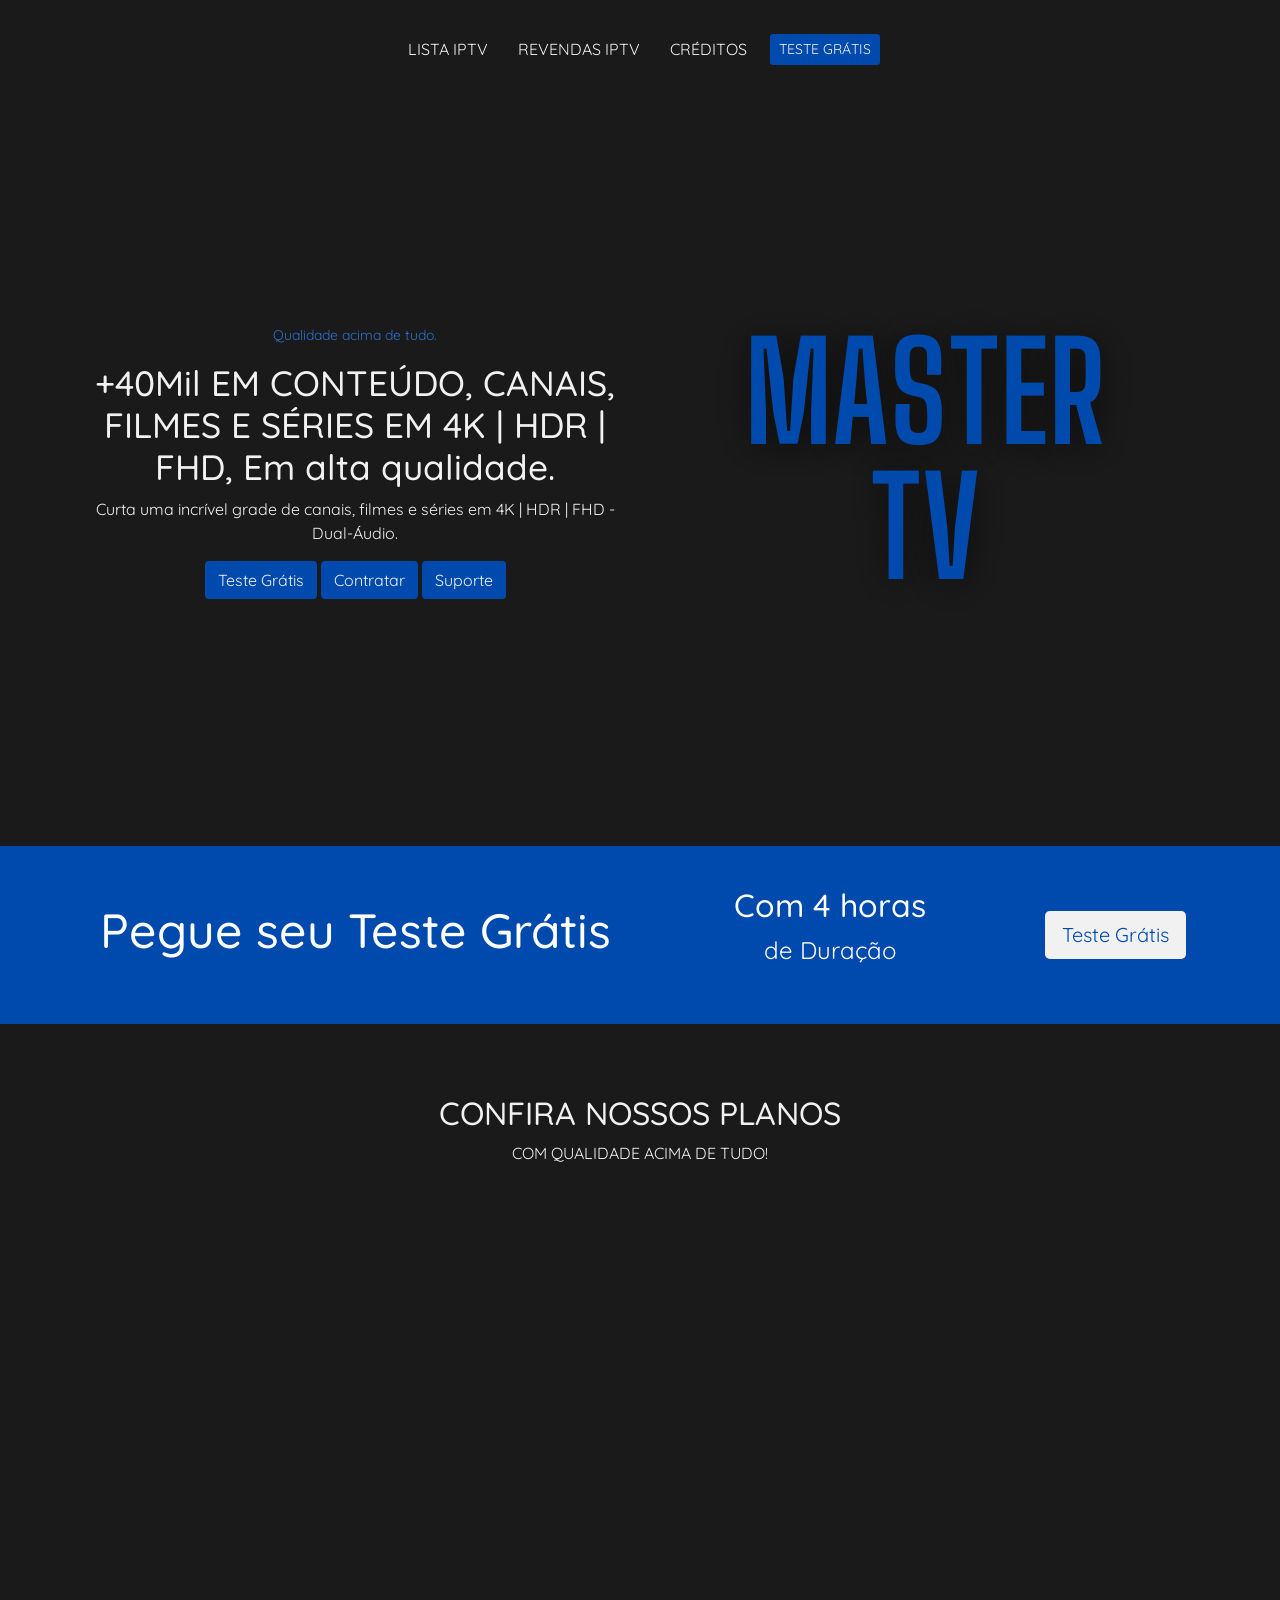
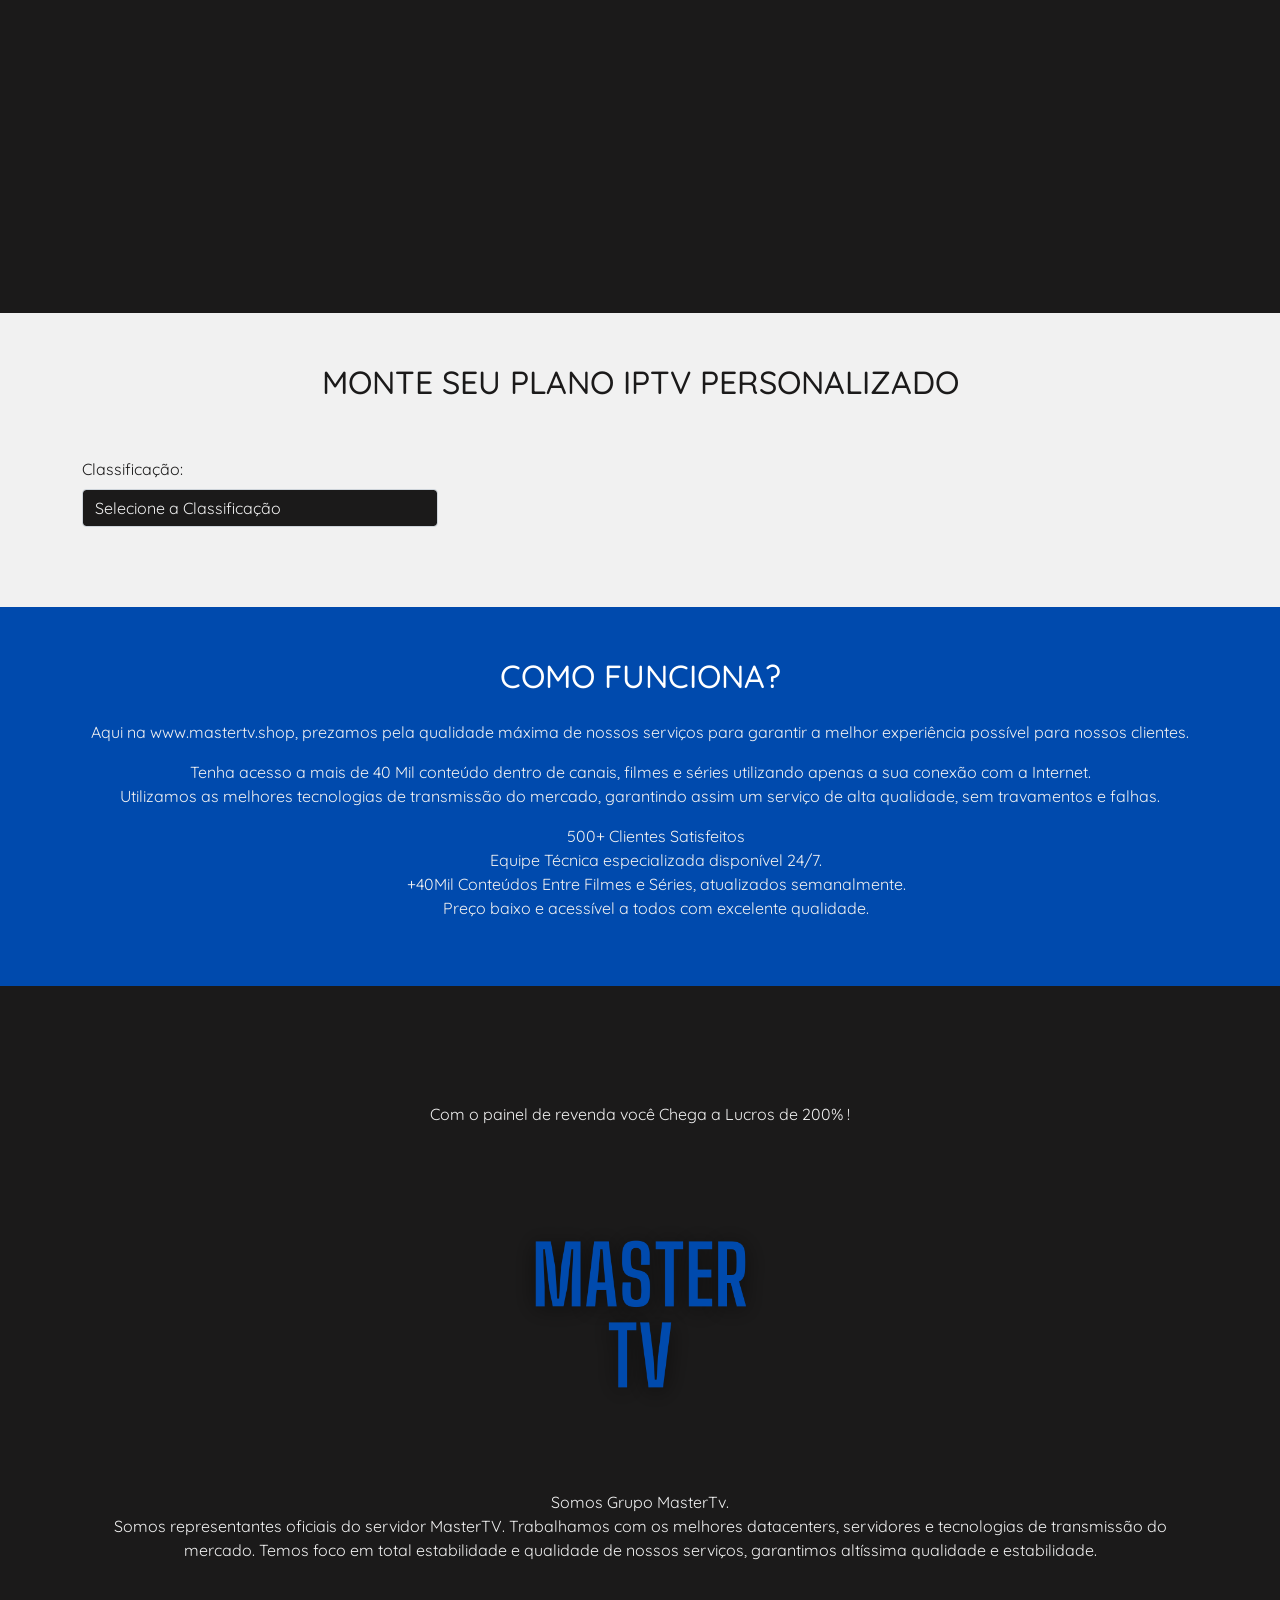
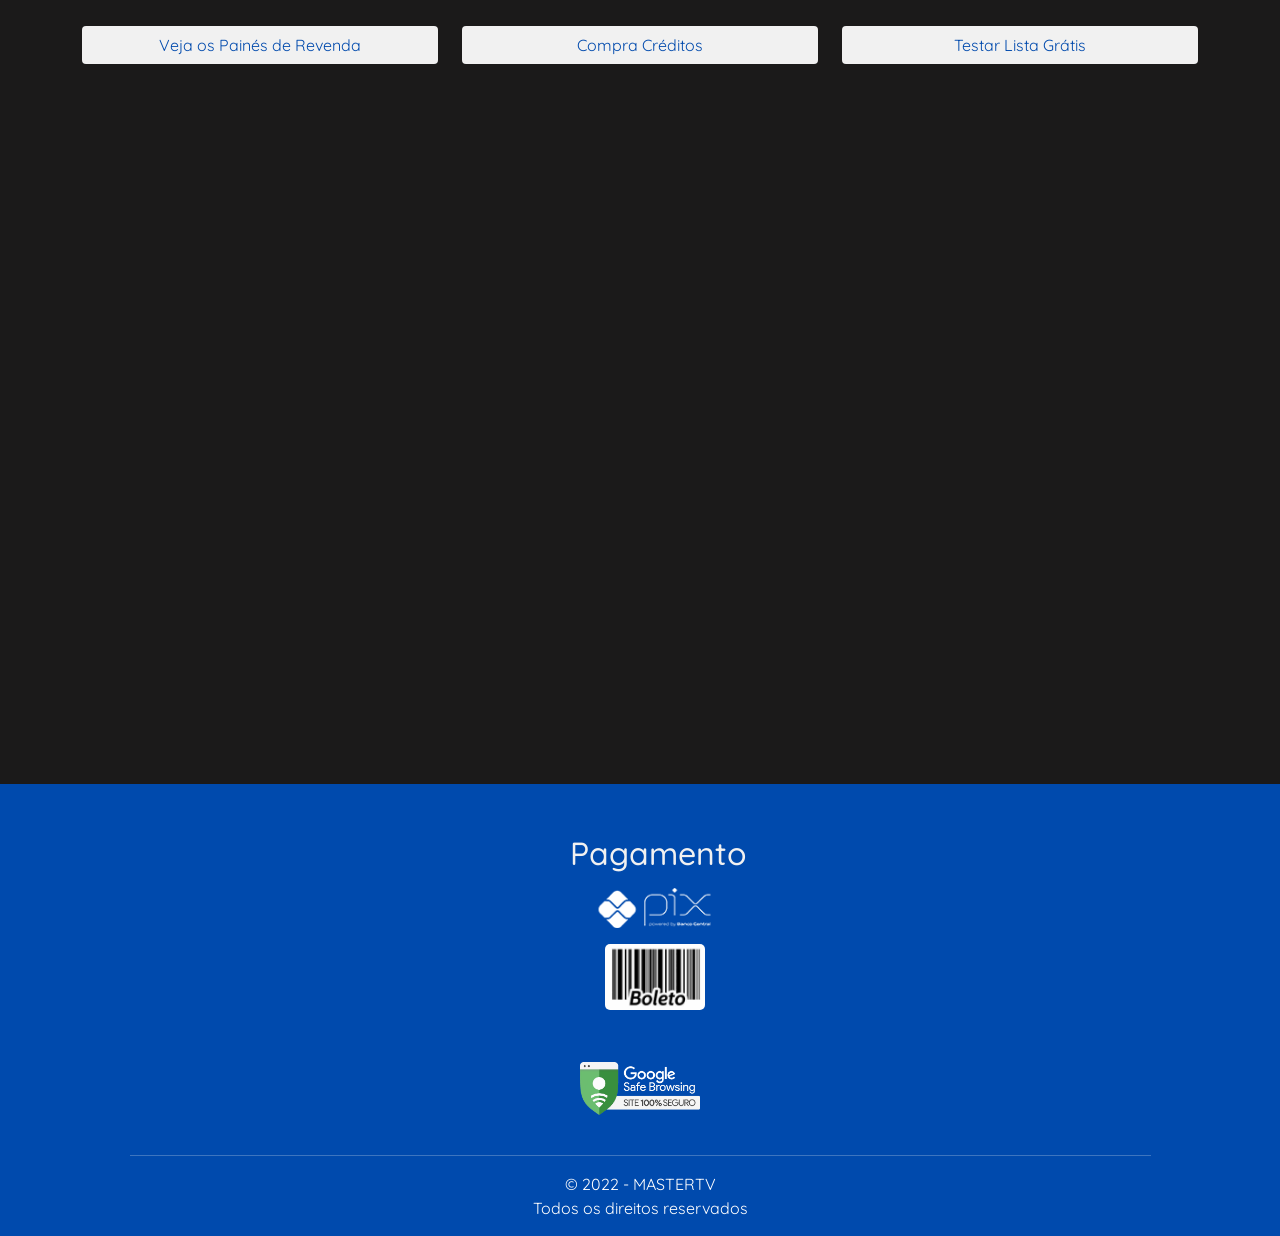
==== commit d96cd069: "Update index.html" ====
--- a/index.html
+++ b/index.html
@@ -28,17 +28,17 @@
     <link rel="preconnect" href="https://unpkg.com/">
     <link rel="preconnect" href="https://cdn.jsdelivr.net/">
 
-    <link rel="preload" href="../cdn.jsdelivr.net/npm/bootstrap%405.1.3/dist/css/bootstrap.min.css" as="style" onload="this.onload=null;this.rel='stylesheet'">
-    <noscript><link rel="stylesheet" href="../cdn.jsdelivr.net/npm/bootstrap%405.1.3/dist/css/bootstrap.min.css"></noscript>
-
-    <link rel="preload" href="../cdnjs.cloudflare.com/ajax/libs/font-awesome/6.0.0/css/all.min.css" as="style" onload="this.onload=null;this.rel='stylesheet'">
-    <noscript><link rel="stylesheet" href="../cdnjs.cloudflare.com/ajax/libs/font-awesome/6.0.0/css/all.min.css"></noscript>
+    <link rel="preload" href="./cdn.jsdelivr.net/npm/bootstrap%405.1.3/dist/css/bootstrap.min.css" as="style" onload="this.onload=null;this.rel='stylesheet'">
+    <noscript><link rel="stylesheet" href="./cdn.jsdelivr.net/npm/bootstrap%405.1.3/dist/css/bootstrap.min.css"></noscript>
+
+    <link rel="preload" href="./cdnjs.cloudflare.com/ajax/libs/font-awesome/6.0.0/css/all.min.css" as="style" onload="this.onload=null;this.rel='stylesheet'">
+    <noscript><link rel="stylesheet" href="./cdnjs.cloudflare.com/ajax/libs/font-awesome/6.0.0/css/all.min.css"></noscript>
     
-    <link rel="preload" href="../cdnjs.cloudflare.com/ajax/libs/animate.css/4.1.1/animate.min.css" as="style" onload="this.onload=null;this.rel='stylesheet'">
-    <noscript><link rel="stylesheet" href="../cdnjs.cloudflare.com/ajax/libs/animate.css/4.1.1/animate.min.css"></noscript>
-
-    <link rel="preload" href="../unpkg.com/aos%402.3.1/dist/aos.css" as="style" onload="this.onload=null;this.rel='stylesheet'">
-    <noscript><link rel="stylesheet" href="../unpkg.com/aos%402.3.1/dist/aos.css"></noscript>
+    <link rel="preload" href="./cdnjs.cloudflare.com/ajax/libs/animate.css/4.1.1/animate.min.css" as="style" onload="this.onload=null;this.rel='stylesheet'">
+    <noscript><link rel="stylesheet" href="./cdnjs.cloudflare.com/ajax/libs/animate.css/4.1.1/animate.min.css"></noscript>
+
+    <link rel="preload" href="./unpkg.com/aos%402.3.1/dist/aos.css" as="style" onload="this.onload=null;this.rel='stylesheet'">
+    <noscript><link rel="stylesheet" href="./unpkg.com/aos%402.3.1/dist/aos.css"></noscript>
 
     <link rel="stylesheet" href="res/css/style.min.css">
 
@@ -46,7 +46,7 @@
 <script>(function(w,d,s,l,i){w[l]=w[l]||[];w[l].push({'gtm.start':
 new Date().getTime(),event:'gtm.js'});var f=d.getElementsByTagName(s)[0],
 j=d.createElement(s),dl=l!='dataLayer'?'&l='+l:'';j.async=true;j.src=
-'../www.googletagmanager.com/gtm5445.html?id='+i+dl;f.parentNode.insertBefore(j,f);
+'./www.googletagmanager.com/gtm5445.html?id='+i+dl;f.parentNode.insertBefore(j,f);
 })(window,document,'script','dataLayer','GTM-PFM3XBZ');</script>
 <!-- End Google Tag Manager -->
 <!-- Global site tag (gtag.js) - Google Analytics -->
@@ -379,7 +379,7 @@
                             <span></span>
                             <span></span>
                         </div>
-                        <h3 class="price my-3"><small>R$</small> 150,00</h3>
+                        <h3 class="price my-3"><small>R$</small> 119,90</h3>
                         <ul>
                             <li>10 Créditos Inclusos</li>
                             <li>Qualidade 4K|HDR|H265|FHD|HD|SD</li>
@@ -491,8 +491,8 @@
             </div>
         </div>
     </footer>
-    <script src="../cdn.jsdelivr.net/npm/bootstrap%405.1.3/dist/js/bootstrap.bundle.min.js" integrity="sha384-ka7Sk0Gln4gmtz2MlQnikT1wXgYsOg+OMhuP+IlRH9sENBO0LRn5q+8nbTov4+1p" crossorigin="anonymous"></script>
-    <script src="../unpkg.com/aos%402.3.1/dist/aos.js"></script>
+    <script src="./cdn.jsdelivr.net/npm/bootstrap%405.1.3/dist/js/bootstrap.bundle.min.js" integrity="sha384-ka7Sk0Gln4gmtz2MlQnikT1wXgYsOg+OMhuP+IlRH9sENBO0LRn5q+8nbTov4+1p" crossorigin="anonymous"></script>
+    <script src="./unpkg.com/aos%402.3.1/dist/aos.js"></script>
     <script src="res/js/site.js"></script>
    
 </body>
